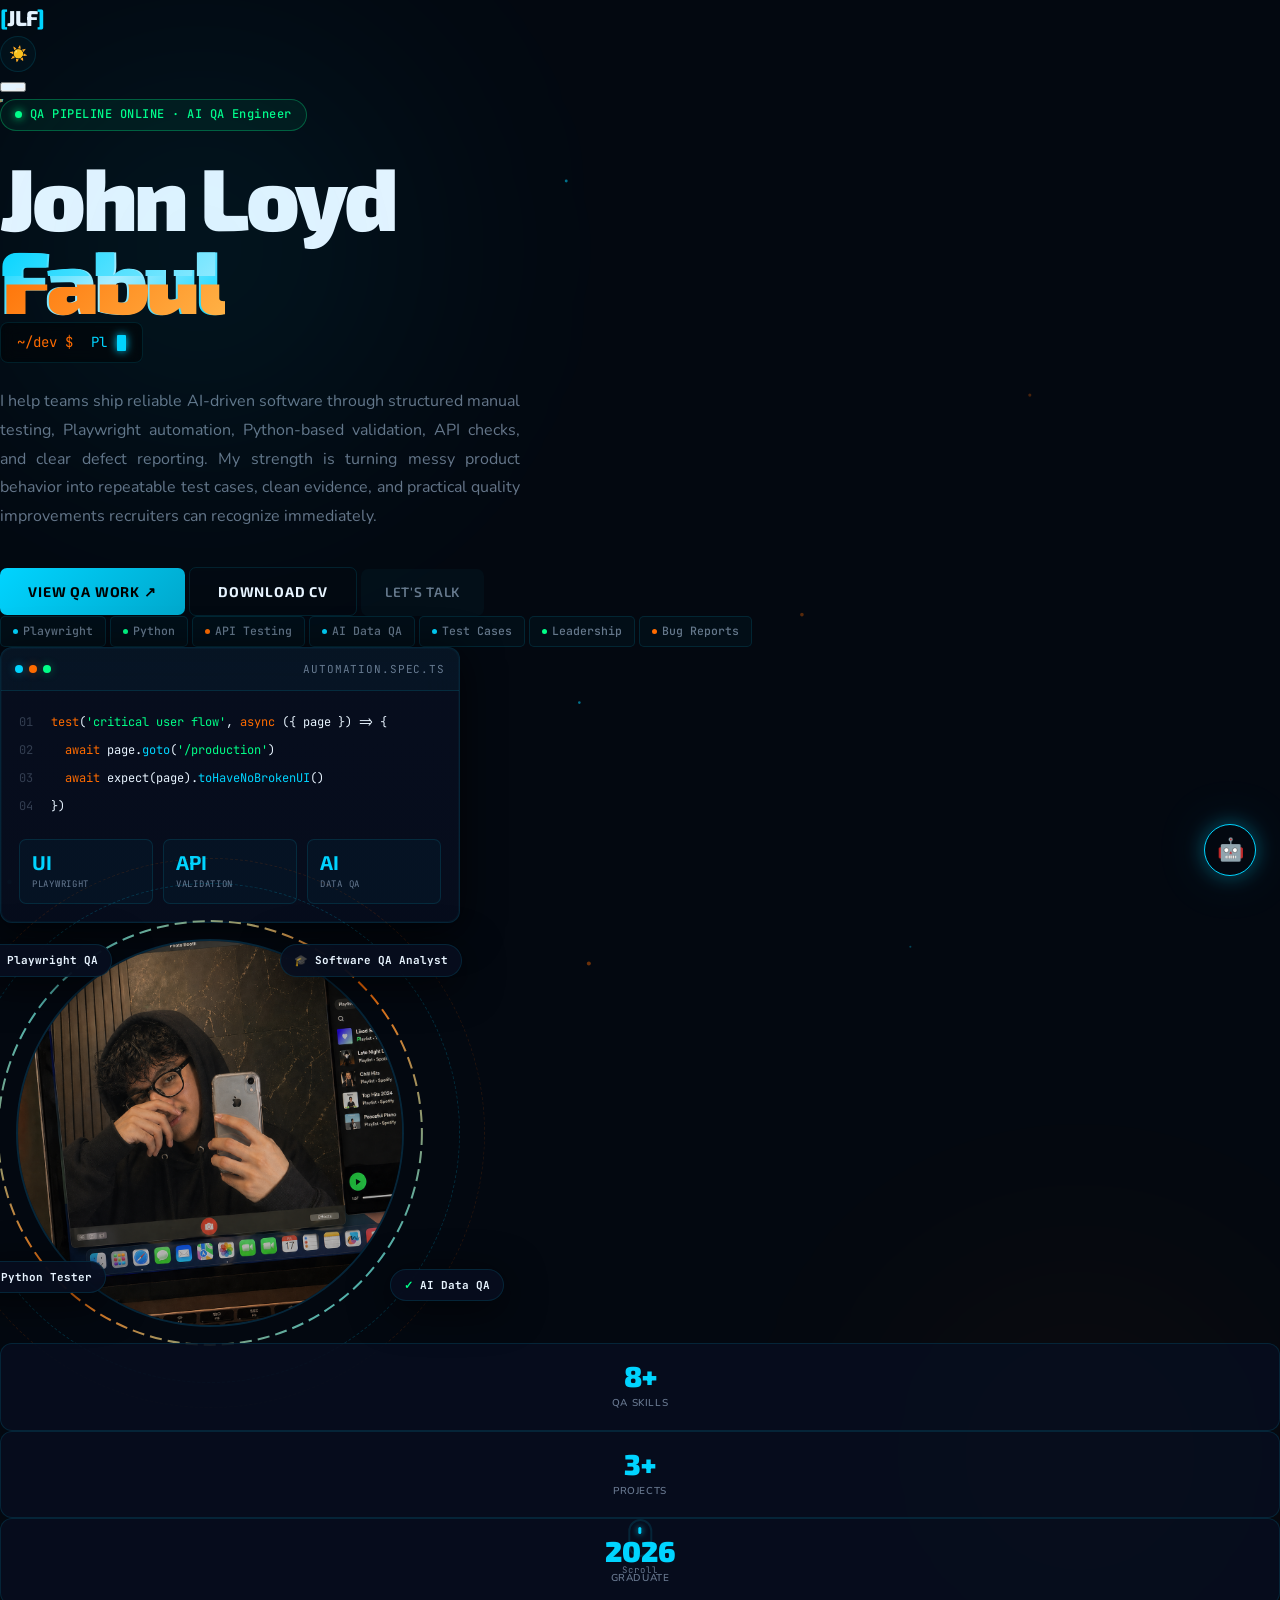
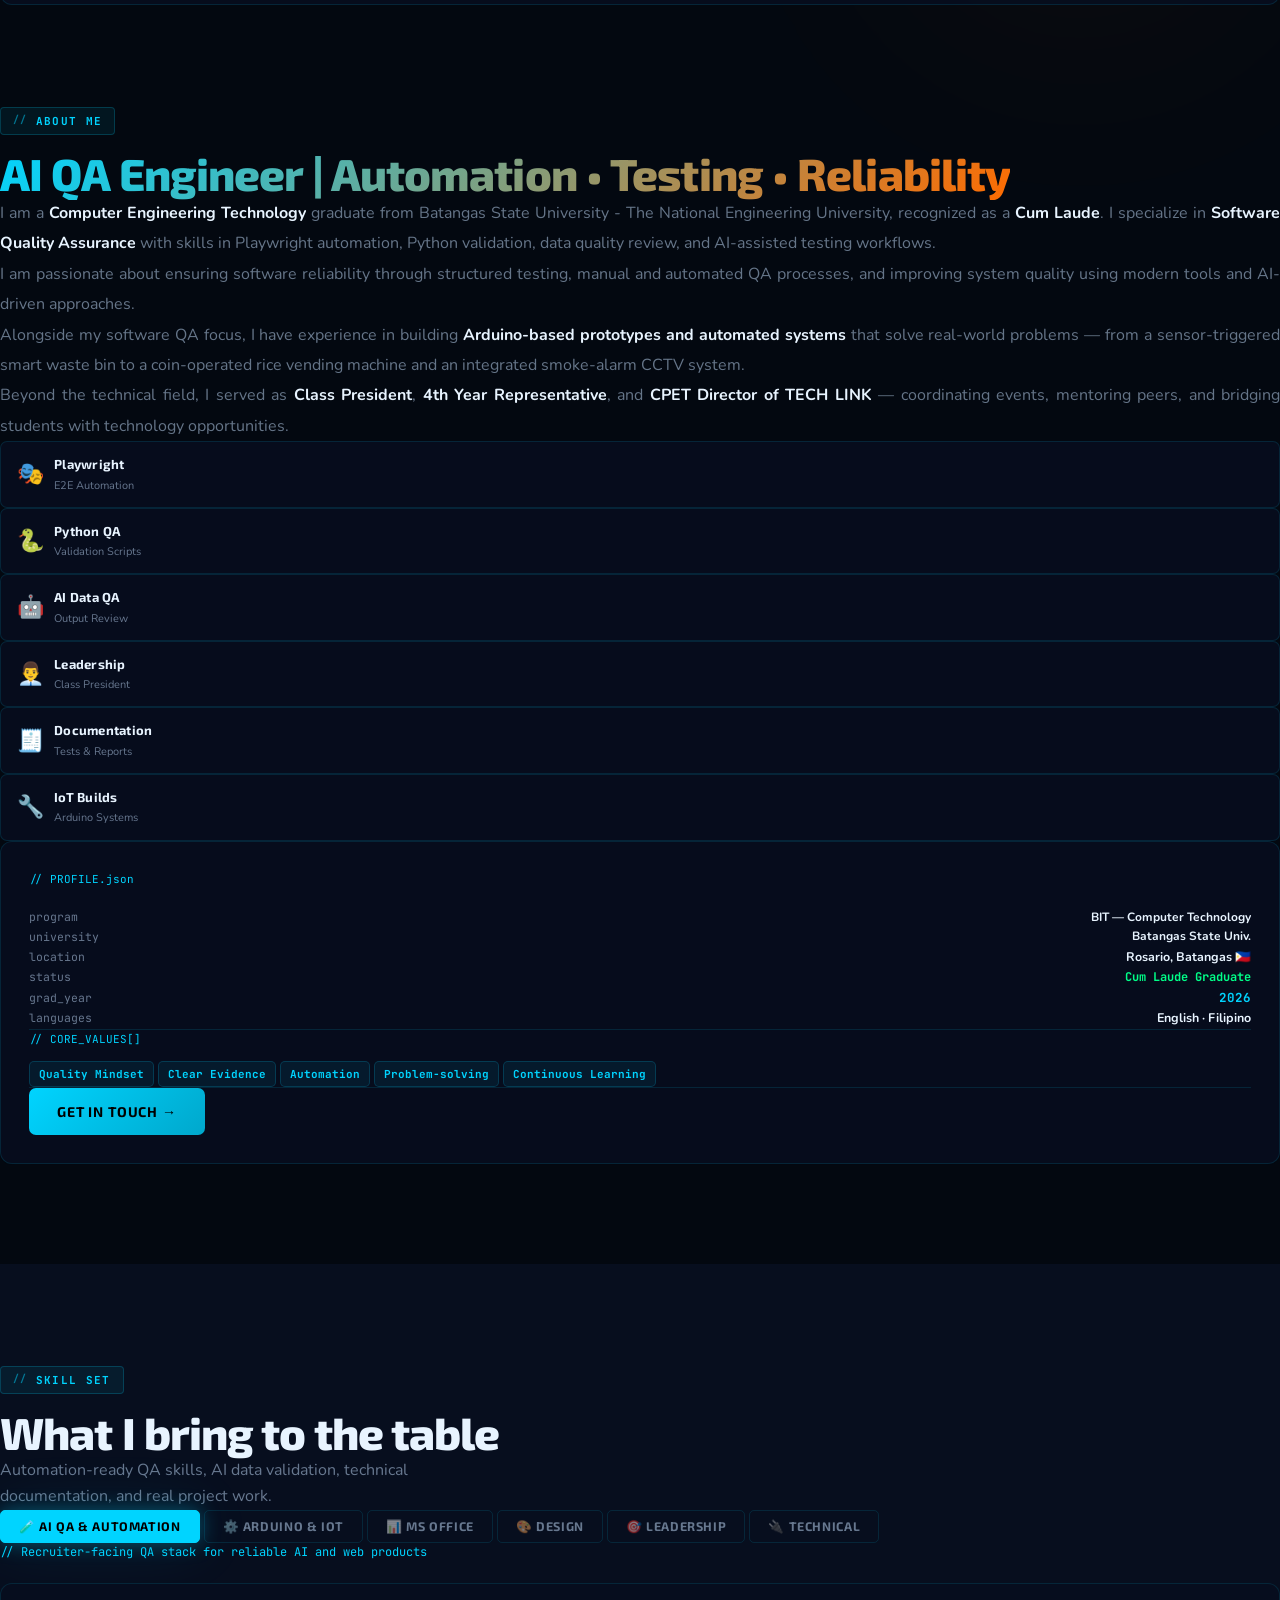
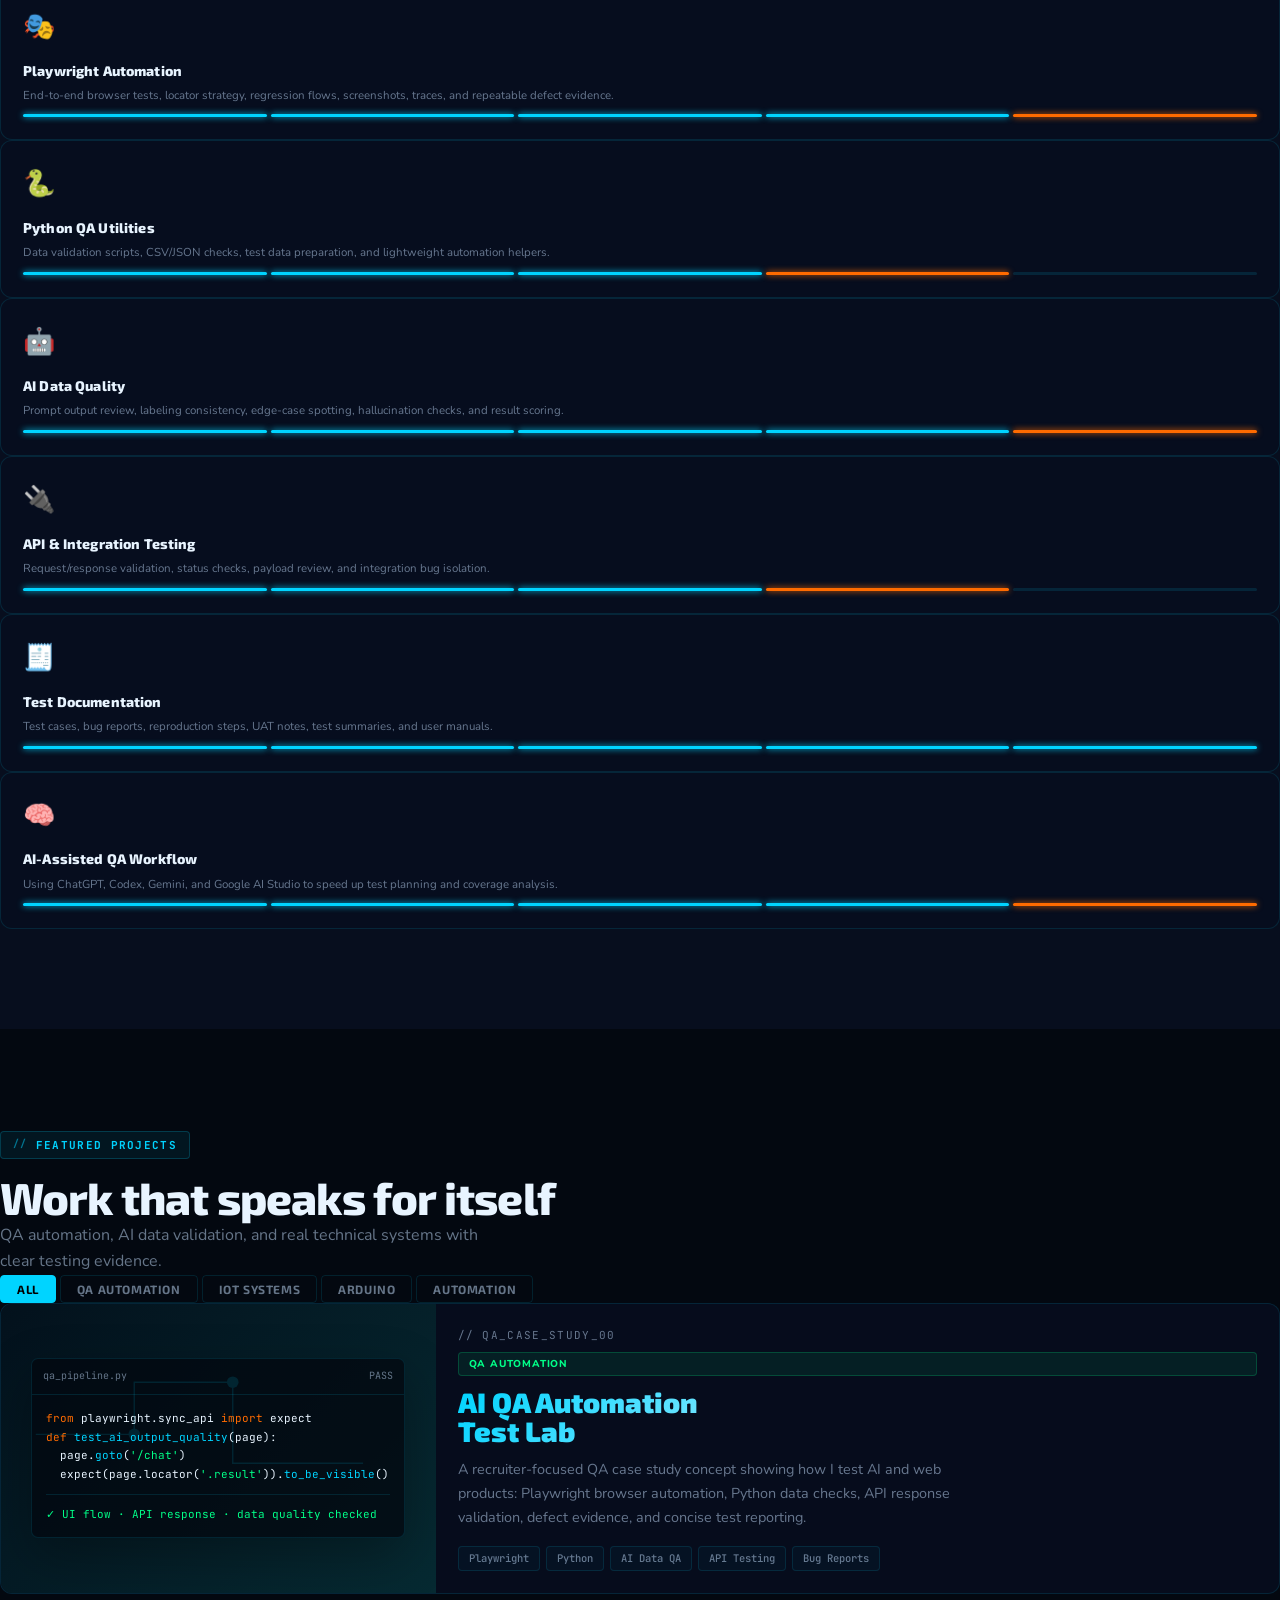
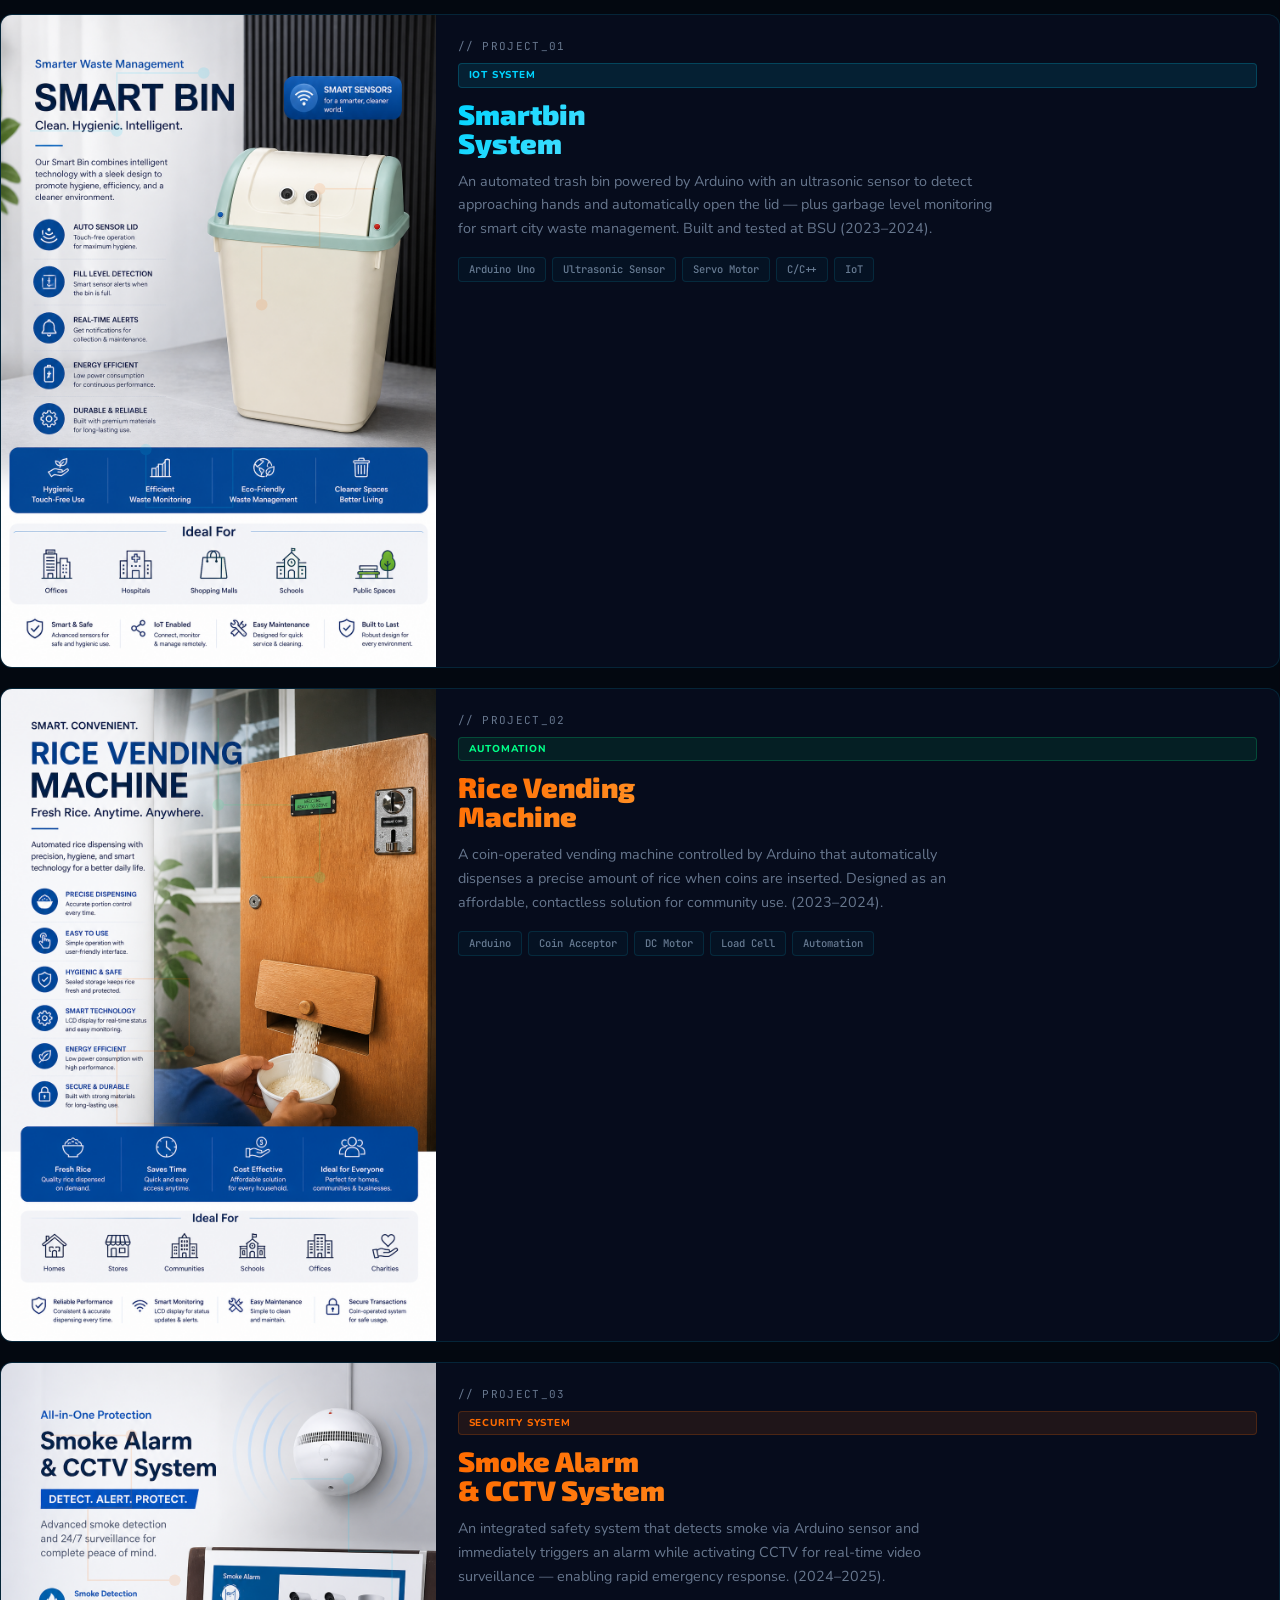
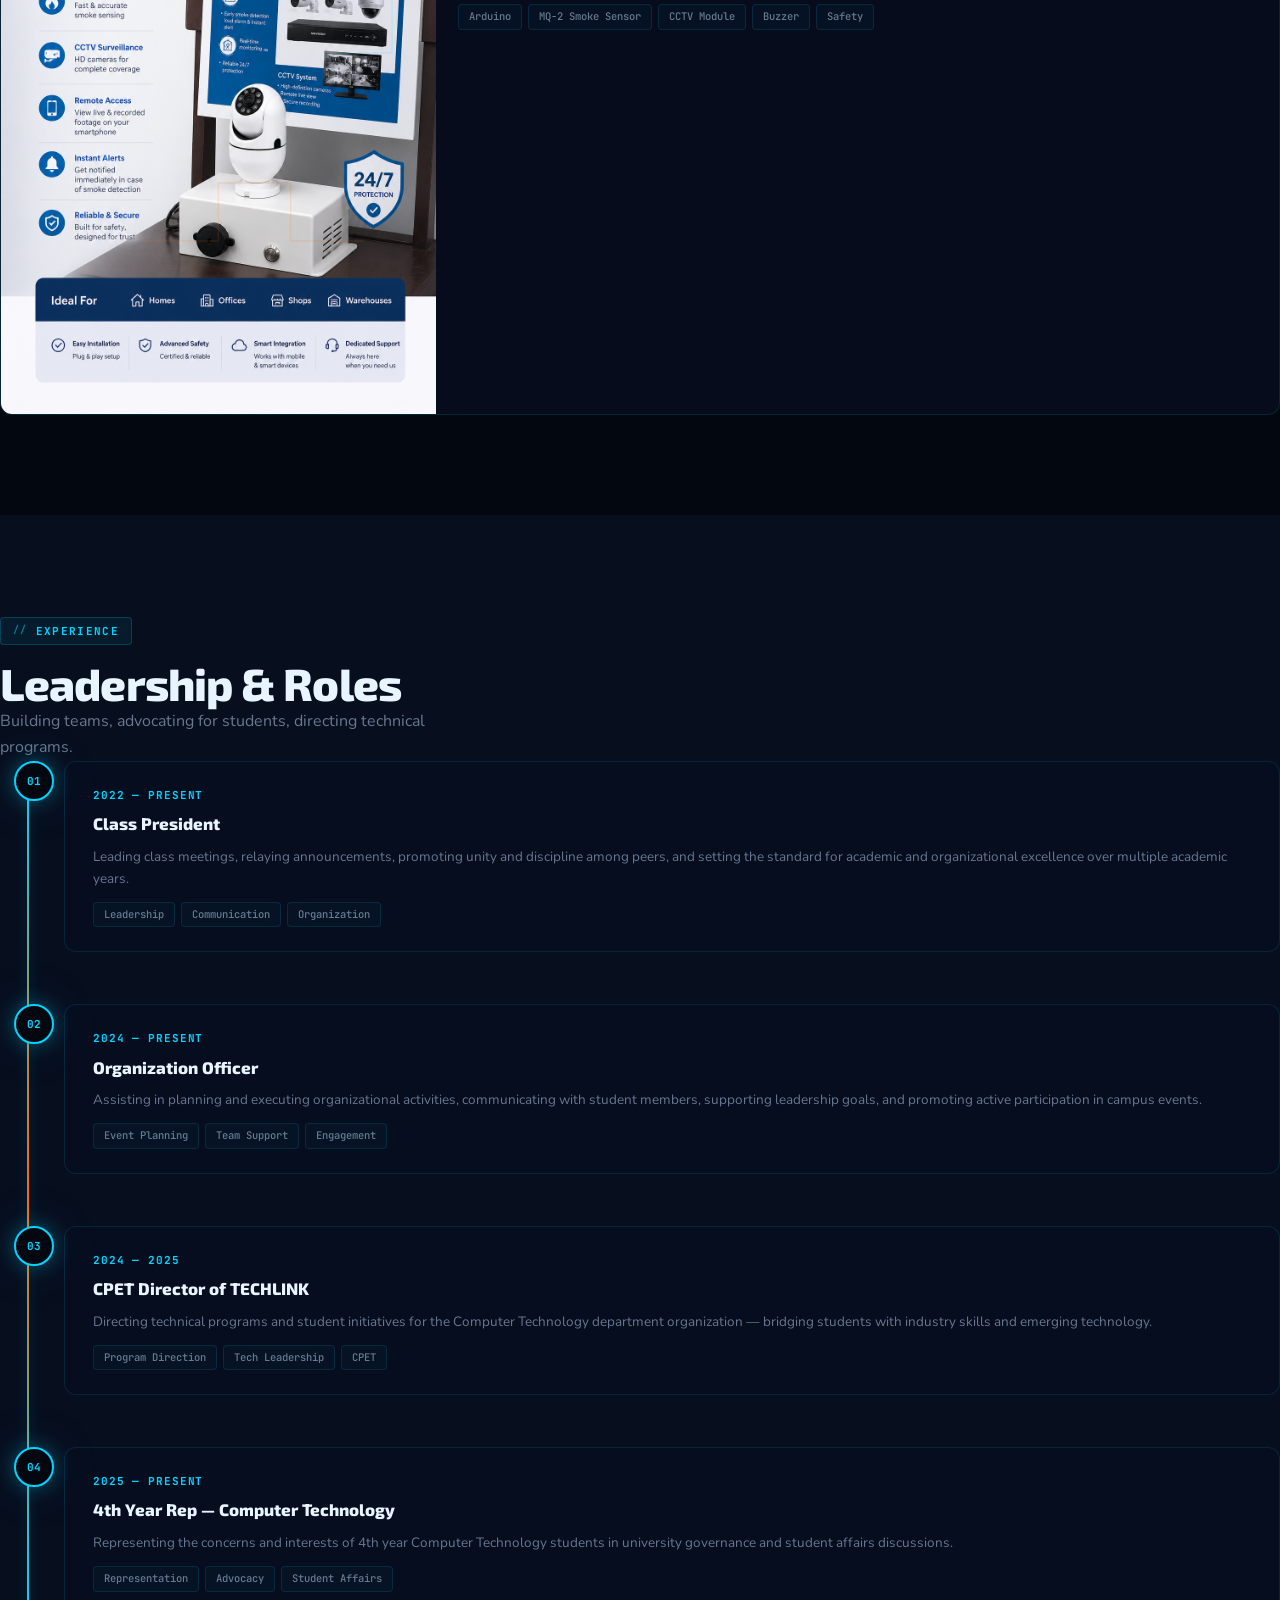
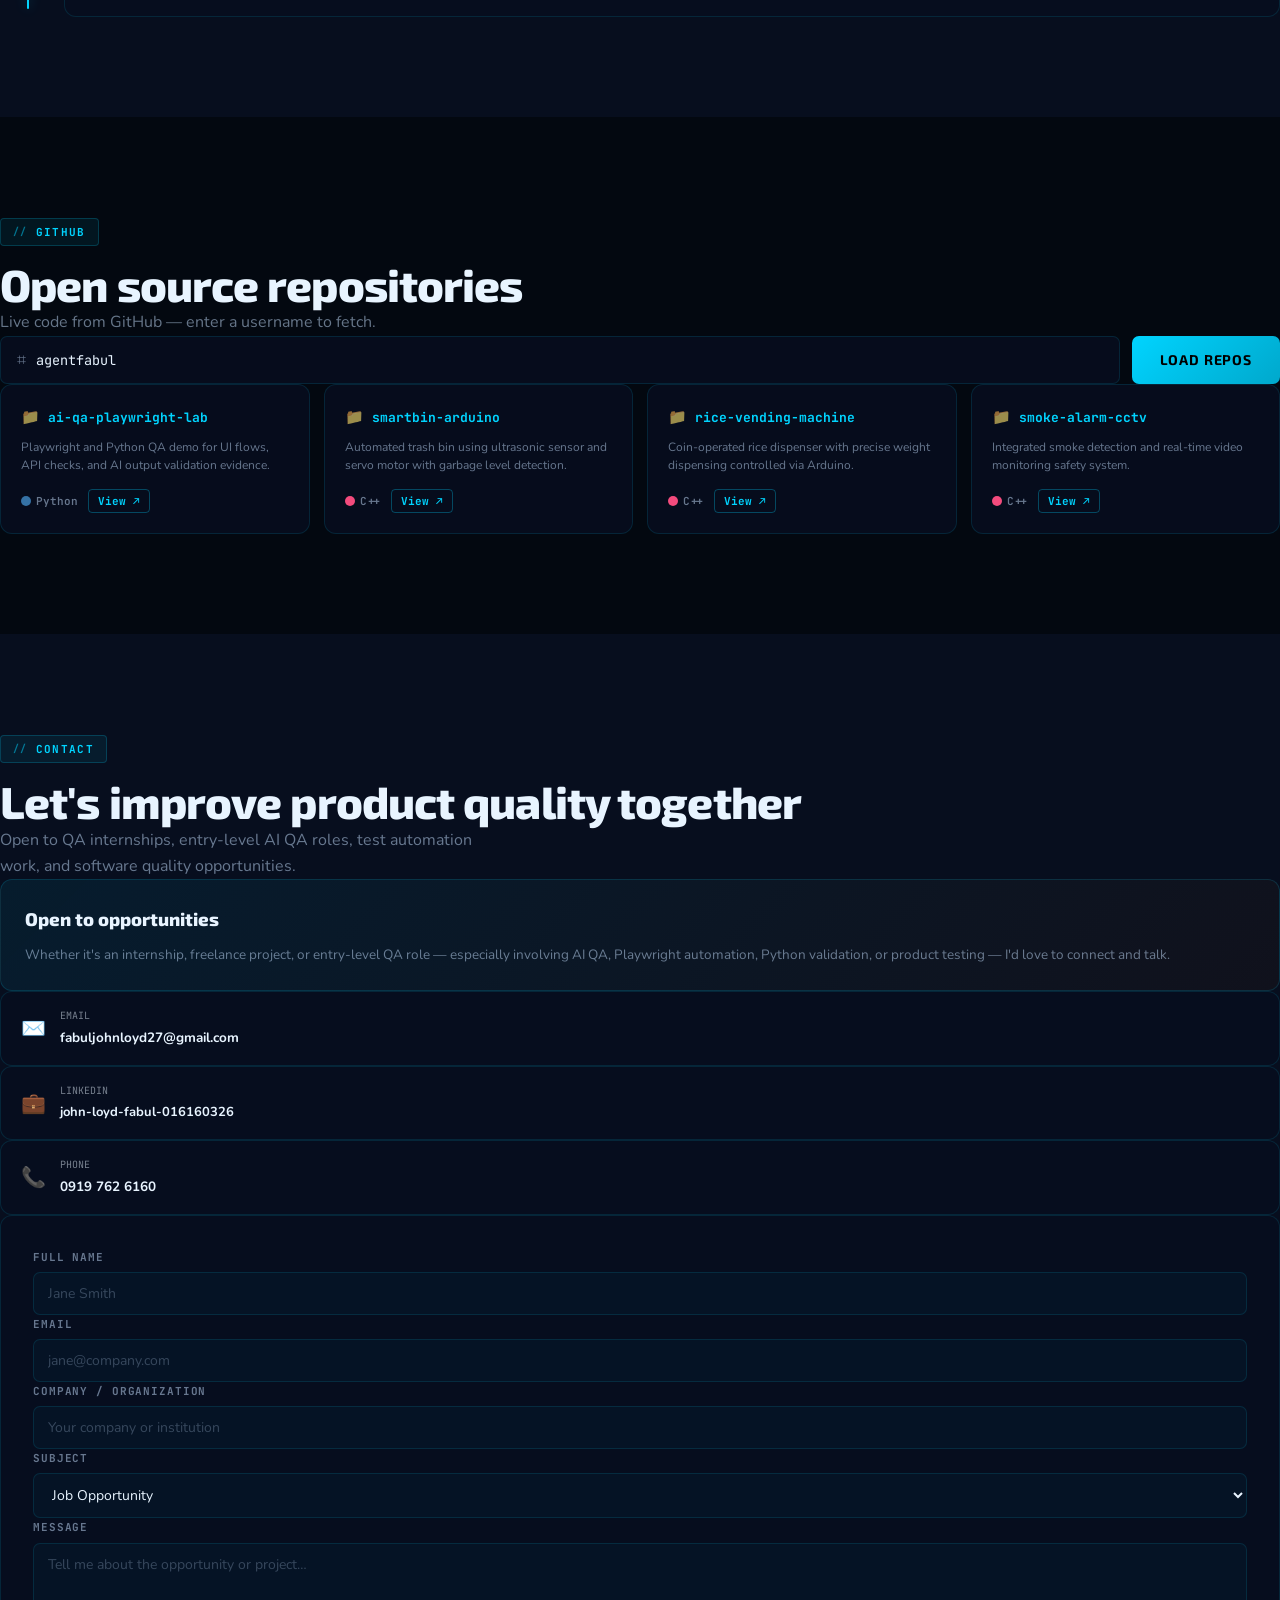
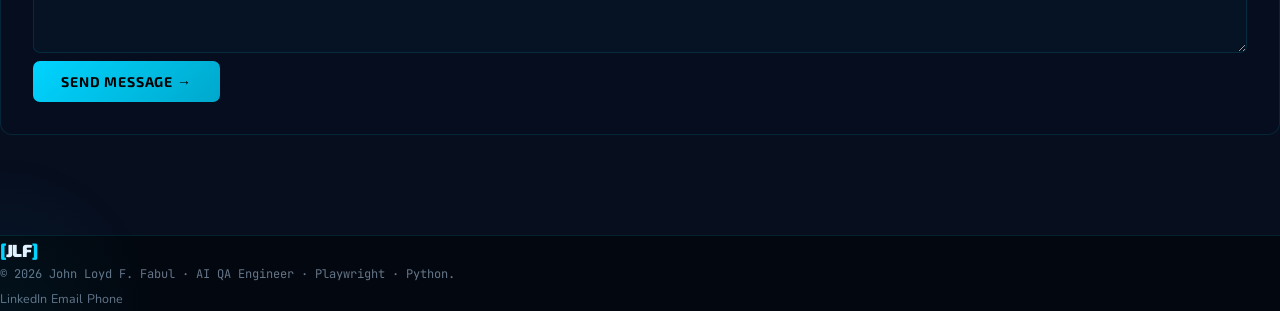
==== assets/html/index.html @ 22f84309 "Move portfolio entry and configure Vercel" ====
<!DOCTYPE html>
<html lang="en" data-theme="dark">
<head>
  <meta charset="UTF-8"/>
  <meta name="viewport" content="width=device-width, initial-scale=1.0"/>
  <title>John Loyd F. Fabul — AI QA Engineer · Playwright Automation · Python Testing</title>
  <link rel="preconnect" href="https://fonts.googleapis.com"/>
  <link rel="preconnect" href="https://fonts.gstatic.com" crossorigin/>
  <link href="https://fonts.googleapis.com/css2?family=Exo+2:ital,wght@0,300;0,400;0,600;0,700;0,800;0,900;1,300&family=Nunito:wght@300;400;500;600;700&family=JetBrains+Mono:wght@400;500;700&display=swap" rel="stylesheet"/>
  <script src="https://cdn.tailwindcss.com"></script>
  <link rel="stylesheet" href="../css/styles.css"/>
</head>
<body>

<!-- ═══════════════ NAVBAR ═══════════════ -->
<nav id="navbar" class="fixed top-0 left-0 right-0 z-50 transition-all duration-500">
  <div class="max-w-7xl mx-auto px-6 py-4 flex items-center justify-between">
    <a href="#" class="nav-logo">
      <span class="bracket">[</span>JLF<span class="bracket">]</span>
    </a>
    <ul class="hidden md:flex items-center gap-8">
      <li><a href="#about"    class="nav-link">About</a></li>
      <li><a href="#skills"   class="nav-link">Skills</a></li>
      <li><a href="#projects" class="nav-link">Projects</a></li>
      <li><a href="#workflow" class="nav-link">Experience</a></li>
      <li><a href="#github"   class="nav-link">GitHub</a></li>
      <li><a href="#contact"  class="nav-link">Contact</a></li>
    </ul>
    <div class="flex items-center gap-3">
      <button id="themeToggle" class="theme-btn" aria-label="Toggle theme">
        <span class="sun-icon">☀️</span>
        <span class="moon-icon">🌙</span>
      </button>
      <a href="#contact" class="btn-hire hidden md:inline-flex"><span>Hire Me</span></a>
      <button id="menuToggle" class="md:hidden flex flex-col gap-1.5 p-2" aria-label="Menu">
        <span class="menu-line"></span>
        <span class="menu-line"></span>
        <span class="menu-line short"></span>
      </button>
    </div>
  </div>
  <div id="mobileMenu" class="mobile-menu md:hidden hidden">
    <ul class="flex flex-col gap-4 px-6 py-6">
      <li><a href="#about"    class="nav-link mobile-nav-link text-base">About</a></li>
      <li><a href="#skills"   class="nav-link mobile-nav-link text-base">Skills</a></li>
      <li><a href="#projects" class="nav-link mobile-nav-link text-base">Projects</a></li>
      <li><a href="#workflow" class="nav-link mobile-nav-link text-base">Experience</a></li>
      <li><a href="#github"   class="nav-link mobile-nav-link text-base">GitHub</a></li>
      <li><a href="#contact"  class="nav-link mobile-nav-link text-base">Contact</a></li>
      <li><a href="#contact"  class="btn-primary text-sm px-4 py-2.5 justify-center">Hire Me</a></li>
    </ul>
  </div>
</nav>

<!-- ═══════════════ HERO ═══════════════ -->
<section id="hero" class="hero-section flex items-center relative overflow-hidden pt-20">
  <canvas id="particle-canvas"></canvas>
  <div class="hero-glow-blob blob-1"></div>
  <div class="hero-glow-blob blob-2"></div>
  <!-- Circuit grid overlay -->
  <div class="circuit-bg absolute inset-0 pointer-events-none" style="mask-image:radial-gradient(ellipse 80% 80% at 50% 50%, transparent 40%, black 100%);opacity:.35;"></div>

  <div class="max-w-7xl mx-auto px-6 py-20 w-full relative z-10">
    <div class="grid lg:grid-cols-2 gap-16 items-center">
      <!-- Left content -->
      <div>
        <div class="boot-badge">
          <span class="boot-dot"></span>
          <span>QA PIPELINE ONLINE · AI QA Engineer</span>
        </div>

        <h1 class="hero-name mb-2">
          John Loyd
        </h1>
        <h1 class="hero-name mb-6">
          <span class="glitch-text grad-cyan" data-text="Fabul">Fabul</span>
        </h1>

        <div class="terminal-wrapper mb-6">
          <span class="terminal-prompt">~/dev $&nbsp;</span>
          <span class="typing-text"></span>
          <span class="cursor"></span>
        </div>

        <p class="hero-desc" style="text-align: justify;">
  I help teams ship reliable AI-driven software through structured manual testing, Playwright automation, Python-based validation, API checks, and clear defect reporting. My strength is turning messy product behavior into repeatable test cases, clean evidence, and practical quality improvements recruiters can recognize immediately.
</p>

        <div class="flex flex-wrap gap-3 mb-10">
          <a href="#projects" class="btn-primary">View QA Work ↗</a>
          <a href="../resume.pdf" download class="btn-secondary">Download CV</a>
          <a href="#contact"  class="btn-ghost">Let's Talk</a>
        </div>

        <div class="tech-badges flex flex-wrap gap-2">
          <span class="tech-badge"><span class="dot"></span>Playwright</span>
          <span class="tech-badge"><span class="dot" style="background:var(--green)"></span>Python</span>
          <span class="tech-badge"><span class="dot" style="background:var(--orange)"></span>API Testing</span>
          <span class="tech-badge"><span class="dot"></span>AI Data QA</span>
          <span class="tech-badge"><span class="dot"></span>Test Cases</span>
          <span class="tech-badge"><span class="dot" style="background:var(--green)"></span>Leadership</span>
          <span class="tech-badge"><span class="dot" style="background:var(--orange)"></span>Bug Reports</span>
        </div>
      </div>

      <!-- Right: photo + stats -->
      <div class="flex flex-col items-center lg:items-start gap-8">
        <div class="qa-command-panel">
          <div class="qa-panel-bar">
            <div class="qa-window-dots"><span></span><span></span><span></span></div>
            <div class="qa-panel-title">automation.spec.ts</div>
          </div>
          <div class="qa-panel-body">
            <div class="qa-code-line"><span class="ln">01</span><span><span class="kw">test</span>(<span class="str">'critical user flow'</span>, <span class="kw">async</span> ({ page }) =&gt; {</span></div>
            <div class="qa-code-line"><span class="ln">02</span><span>&nbsp;&nbsp;<span class="kw">await</span> page.<span class="fn">goto</span>(<span class="str">'/production'</span>)</span></div>
            <div class="qa-code-line"><span class="ln">03</span><span>&nbsp;&nbsp;<span class="kw">await</span> expect(page).<span class="fn">toHaveNoBrokenUI</span>()</span></div>
            <div class="qa-code-line"><span class="ln">04</span><span>})</span></div>
            <div class="qa-status-grid">
              <div class="qa-status"><strong>UI</strong><span>Playwright</span></div>
              <div class="qa-status"><strong>API</strong><span>Validation</span></div>
              <div class="qa-status"><strong>AI</strong><span>Data QA</span></div>
            </div>
          </div>
        </div>
        <div class="photo-outer mx-auto lg:mx-0">
          <!-- Animated ring SVG -->
          <svg class="photo-ring-svg" viewBox="0 0 440 440" fill="none" xmlns="http://www.w3.org/2000/svg" style="position:absolute;inset:-12px;width:calc(100% + 24px);height:calc(100% + 24px);">
            <circle cx="220" cy="220" r="210" stroke="url(#ringGrad)" stroke-width="2" stroke-dasharray="12 6"/>
            <defs>
              <linearGradient id="ringGrad" x1="0" y1="0" x2="440" y2="440" gradientUnits="userSpaceOnUse">
                <stop offset="0%" stop-color="#00D4FF"/>
                <stop offset="50%" stop-color="#FF6B00"/>
                <stop offset="100%" stop-color="#00D4FF"/>
              </linearGradient>
            </defs>
          </svg>
          <!-- Inner orbit rings -->
          <div class="orbit-ring"></div>
          <div class="orbit-ring orbit-ring-2"></div>

          <div class="photo-inner">
            <img src="../../src/profile/my_profile.png" alt="John Loyd F. Fabul"
                 onerror="this.parentElement.innerHTML='<div style=\'display:flex;flex-direction:column;align-items:center;justify-content:center;height:100%;color:var(--text-muted);gap:8px\'><span style=\'font-size:64px\'>👨‍💻</span><span style=\'font-family:var(--font-mono);font-size:12px;opacity:.5\'>JLF</span></div>'"/>
          </div>

          <!-- Floating orbit badges -->
          <div class="orbit-badge tl">
            <span class="text-cyan">⚡</span> Playwright QA
          </div>
          <div class="orbit-badge tr">
            <span style="color:var(--green)">🎓</span> Software QA Analyst
          </div>
          <div class="orbit-badge bl">
            <span class="text-orange">📡</span> Python Tester
          </div>
          <div class="orbit-badge br">
            <span style="color:var(--green)">✓</span> AI Data QA
          </div>
        </div>

        <!-- Stats -->
        <div class="stats-row grid grid-cols-3 gap-3 w-full max-w-xs">
          <div class="stat-card">
            <div class="stat-num font-display">8+</div>
            <div class="stat-label">QA Skills</div>
          </div>
          <div class="stat-card">
            <div class="stat-num font-display">3+</div>
            <div class="stat-label">Projects</div>
          </div>
          <div class="stat-card">
            <div class="stat-num font-display">2026</div>
            <div class="stat-label">Graduate</div>
          </div>
        </div>
      </div>
    </div>
  </div>

  <!-- Scroll indicator -->
  <div class="scroll-indicator">
    <div class="scroll-mouse">
      <div class="scroll-dot-m"></div>
    </div>
    <span class="scroll-label">Scroll</span>
  </div>
</section>

<!-- ═══════════════ ABOUT ═══════════════ -->
<section id="about" class="section-pad reveal-section">
  <div class="max-w-7xl mx-auto px-6">
    <div class="section-tag">About Me</div>
    <div class="grid lg:grid-cols-5 gap-14 items-start">
      <div class="lg:col-span-3">
        <h2 class="section-heading mb-6">
  <span class="grad-mix">AI QA Engineer | Automation • Testing • Reliability</span>
</h2>
        <div class="about-text space-y-5" style="text-align: justify;">
          <p>I am a <strong>Computer Engineering Technology</strong> graduate from Batangas State University - The National Engineering University, recognized as a <strong>Cum Laude</strong>. I specialize in <strong>Software Quality Assurance</strong> with skills in Playwright automation, Python validation, data quality review, and AI-assisted testing workflows.</p>

          <p>I am passionate about ensuring software reliability through structured testing, manual and automated QA processes, and improving system quality using modern tools and AI-driven approaches.</p>

          <p>Alongside my software QA focus, I have experience in building <strong>Arduino-based prototypes and automated systems</strong> that solve real-world problems — from a sensor-triggered smart waste bin to a coin-operated rice vending machine and an integrated smoke-alarm CCTV system.</p>

          <p>Beyond the technical field, I served as <strong>Class President</strong>, <strong>4th Year Representative</strong>, and <strong>CPET Director of TECH LINK </strong> — coordinating events, mentoring peers, and bridging students with technology opportunities.</p> 
          </div>
        <div class="grid grid-cols-2 sm:grid-cols-3 gap-3 mt-8">
          <div class="highlight-chip">
            <div class="chip-icon">🎭</div>
            <div><div class="chip-label">Playwright</div><div class="chip-sub">E2E Automation</div></div>
          </div>
          <div class="highlight-chip">
            <div class="chip-icon">🐍</div>
            <div><div class="chip-label">Python QA</div><div class="chip-sub">Validation Scripts</div></div>
          </div>
          <div class="highlight-chip">
            <div class="chip-icon">🤖</div>
            <div><div class="chip-label">AI Data QA</div><div class="chip-sub">Output Review</div></div>
          </div>
          <div class="highlight-chip">
            <div class="chip-icon">👨‍💼</div>
            <div><div class="chip-label">Leadership</div><div class="chip-sub">Class President</div></div>
          </div>
          <div class="highlight-chip">
            <div class="chip-icon">🧾</div>
            <div><div class="chip-label">Documentation</div><div class="chip-sub">Tests &amp; Reports</div></div>
          </div>
          <div class="highlight-chip">
            <div class="chip-icon">🔧</div>
            <div><div class="chip-label">IoT Builds</div><div class="chip-sub">Arduino Systems</div></div>
          </div>
        </div>
      </div>

      <div class="lg:col-span-2">
        <div class="about-card">
          <div style="display:flex;align-items:center;gap:8px;margin-bottom:20px;">
            <span style="font-family:var(--font-mono);font-size:11px;color:var(--cyan);">// PROFILE.json</span>
          </div>
          <ul class="space-y-4">
            <li class="info-row"><span class="info-label">program</span><span class="info-value" style="font-size:12px;">BIT — Computer Technology</span></li>
            <li class="info-row"><span class="info-label">university</span><span class="info-value" style="font-size:12px;">Batangas State Univ.</span></li>
            <li class="info-row"><span class="info-label">location</span><span class="info-value">Rosario, Batangas 🇵🇭</span></li>
            <li class="info-row"><span class="info-label">status</span><span class="info-value" style="color:var(--green);font-family:var(--font-mono);font-size:12px;">Cum Laude Graduate</span></li>
            <li class="info-row"><span class="info-label">grad_year</span><span class="info-value" style="color:var(--cyan);font-family:var(--font-mono);">2026</span></li>
            <li class="info-row"><span class="info-label">languages</span><span class="info-value">English · Filipino</span></li>
          </ul>
          <div class="divider my-5"></div>
          <p style="font-family:var(--font-mono);font-size:11px;color:var(--cyan);margin-bottom:12px;">// CORE_VALUES[]</p>
          <div class="flex flex-wrap gap-2">
            <span class="value-tag">Quality Mindset</span>
            <span class="value-tag">Clear Evidence</span>
            <span class="value-tag">Automation</span>
            <span class="value-tag">Problem-solving</span>
            <span class="value-tag">Continuous Learning</span>
          </div>
          <div class="divider my-5"></div>
          <a href="mailto:fabuljohnloyd27@gmail.com" class="btn-primary w-full justify-center py-3">
            Get In Touch →
          </a>
        </div>
      </div>
    </div>
  </div>
</section>

<!-- ═══════════════ SKILLS ═══════════════ -->
<section id="skills" class="section-pad section-alt reveal-section">
  <div class="max-w-7xl mx-auto px-6">
    <div class="section-tag">Skill Set</div>
    <h2 class="section-heading mb-2">What I bring to the table</h2>
    <p class="section-sub mb-10">Automation-ready QA skills, AI data validation, technical documentation, and real project work.</p>

    <div class="flex flex-wrap gap-2 mb-8">
      <button class="skill-tab active" data-tab="qa">🧪 AI QA &amp; Automation</button>
      <button class="skill-tab" data-tab="arduino">⚙️ Arduino &amp; IoT</button>
      <button class="skill-tab" data-tab="office">📊 MS Office</button>
      <button class="skill-tab" data-tab="design">🎨 Design</button>
      <button class="skill-tab" data-tab="leadership">🎯 Leadership</button>
      <button class="skill-tab" data-tab="technical">🔌 Technical</button>
    </div>

    <!-- AI QA & Automation -->
    <div class="skill-panel active" data-panel="qa">
      <p style="font-family:var(--font-mono);font-size:12px;color:var(--cyan);margin-bottom:20px;">// Recruiter-facing QA stack for reliable AI and web products</p>
      <div class="grid grid-cols-1 sm:grid-cols-2 lg:grid-cols-3 gap-4">
        <div class="skill-card">
          <div class="skill-icon">🎭</div>
          <div class="skill-name">Playwright Automation</div>
          <div class="skill-desc">End-to-end browser tests, locator strategy, regression flows, screenshots, traces, and repeatable defect evidence.</div>
          <div class="skill-level"><div class="skill-pip active"></div><div class="skill-pip active"></div><div class="skill-pip active"></div><div class="skill-pip active"></div><div class="skill-pip semi"></div></div>
        </div>
        <div class="skill-card">
          <div class="skill-icon">🐍</div>
          <div class="skill-name">Python QA Utilities</div>
          <div class="skill-desc">Data validation scripts, CSV/JSON checks, test data preparation, and lightweight automation helpers.</div>
          <div class="skill-level"><div class="skill-pip active"></div><div class="skill-pip active"></div><div class="skill-pip active"></div><div class="skill-pip semi"></div><div class="skill-pip"></div></div>
        </div>
        <div class="skill-card">
          <div class="skill-icon">🤖</div>
          <div class="skill-name">AI Data Quality</div>
          <div class="skill-desc">Prompt output review, labeling consistency, edge-case spotting, hallucination checks, and result scoring.</div>
          <div class="skill-level"><div class="skill-pip active"></div><div class="skill-pip active"></div><div class="skill-pip active"></div><div class="skill-pip active"></div><div class="skill-pip semi"></div></div>
        </div>
        <div class="skill-card">
          <div class="skill-icon">🔌</div>
          <div class="skill-name">API &amp; Integration Testing</div>
          <div class="skill-desc">Request/response validation, status checks, payload review, and integration bug isolation.</div>
          <div class="skill-level"><div class="skill-pip active"></div><div class="skill-pip active"></div><div class="skill-pip active"></div><div class="skill-pip semi"></div><div class="skill-pip"></div></div>
        </div>
        <div class="skill-card">
          <div class="skill-icon">🧾</div>
          <div class="skill-name">Test Documentation</div>
          <div class="skill-desc">Test cases, bug reports, reproduction steps, UAT notes, test summaries, and user manuals.</div>
          <div class="skill-level"><div class="skill-pip active"></div><div class="skill-pip active"></div><div class="skill-pip active"></div><div class="skill-pip active"></div><div class="skill-pip active"></div></div>
        </div>
        <div class="skill-card">
          <div class="skill-icon">🧠</div>
          <div class="skill-name">AI-Assisted QA Workflow</div>
          <div class="skill-desc">Using ChatGPT, Codex, Gemini, and Google AI Studio to speed up test planning and coverage analysis.</div>
          <div class="skill-level"><div class="skill-pip active"></div><div class="skill-pip active"></div><div class="skill-pip active"></div><div class="skill-pip active"></div><div class="skill-pip semi"></div></div>
        </div>
      </div>
    </div>

    <!-- Arduino & IoT -->
    <div class="skill-panel" data-panel="arduino">
      <p style="font-family:var(--font-mono);font-size:12px;color:var(--cyan);margin-bottom:20px;">// Embedded systems and connected devices</p>
      <div class="grid grid-cols-1 sm:grid-cols-2 lg:grid-cols-3 gap-4">
        <div class="skill-card">
          <div class="skill-icon">🔧</div>
          <div class="skill-name">Arduino Programming</div>
          <div class="skill-desc">C/C++ for microcontroller logic, timing, and I/O control.</div>
          <div class="skill-level">
            <div class="skill-pip active"></div><div class="skill-pip active"></div>
            <div class="skill-pip active"></div><div class="skill-pip active"></div><div class="skill-pip semi"></div>
          </div>
        </div>
        <div class="skill-card">
          <div class="skill-icon">📡</div>
          <div class="skill-name">Sensor Integration</div>
          <div class="skill-desc">Ultrasonic, smoke, motion, coin — data capture from hardware.</div>
          <div class="skill-level">
            <div class="skill-pip active"></div><div class="skill-pip active"></div>
            <div class="skill-pip active"></div><div class="skill-pip active"></div><div class="skill-pip active"></div>
          </div>
        </div>
        <div class="skill-card">
          <div class="skill-icon">🤖</div>
          <div class="skill-name">Automated Systems</div>
          <div class="skill-desc">Smart bins, vending machines, alarm triggers — real prototypes.</div>
          <div class="skill-level">
            <div class="skill-pip active"></div><div class="skill-pip active"></div>
            <div class="skill-pip active"></div><div class="skill-pip active"></div><div class="skill-pip"></div>
          </div>
        </div>
        <div class="skill-card">
          <div class="skill-icon">📹</div>
          <div class="skill-name">CCTV Integration</div>
          <div class="skill-desc">Video surveillance setup and real-time monitoring systems.</div>
          <div class="skill-level">
            <div class="skill-pip active"></div><div class="skill-pip active"></div>
            <div class="skill-pip active"></div><div class="skill-pip semi"></div><div class="skill-pip"></div>
          </div>
        </div>
        <div class="skill-card">
          <div class="skill-icon">⚡</div>
          <div class="skill-name">Circuit Design</div>
          <div class="skill-desc">Schematic reading, breadboard prototyping, soldering.</div>
          <div class="skill-level">
            <div class="skill-pip active"></div><div class="skill-pip active"></div>
            <div class="skill-pip active"></div><div class="skill-pip active"></div><div class="skill-pip semi"></div>
          </div>
        </div>
        <div class="skill-card">
          <div class="skill-icon">🔌</div>
          <div class="skill-name">IoT Systems</div>
          <div class="skill-desc">Connected device architecture and embedded communication.</div>
          <div class="skill-level">
            <div class="skill-pip active"></div><div class="skill-pip active"></div>
            <div class="skill-pip active"></div><div class="skill-pip semi"></div><div class="skill-pip"></div>
          </div>
        </div>
      </div>
    </div>

    <!-- MS Office -->
    <div class="skill-panel" data-panel="office">
      <p style="font-family:var(--font-mono);font-size:12px;color:var(--cyan);margin-bottom:20px;">// Professional documentation and reporting</p>
      <div class="grid grid-cols-1 sm:grid-cols-2 lg:grid-cols-3 gap-4">
        <div class="skill-card">
          <div class="skill-icon">📝</div><div class="skill-name">MS Word</div>
          <div class="skill-desc">Document creation, formatting, technical reports.</div>
          <div class="skill-level"><div class="skill-pip active"></div><div class="skill-pip active"></div><div class="skill-pip active"></div><div class="skill-pip active"></div><div class="skill-pip active"></div></div>
        </div>
        <div class="skill-card">
          <div class="skill-icon">📊</div><div class="skill-name">MS Excel</div>
          <div class="skill-desc">Data organization, formulas, basic data analysis.</div>
          <div class="skill-level"><div class="skill-pip active"></div><div class="skill-pip active"></div><div class="skill-pip active"></div><div class="skill-pip active"></div><div class="skill-pip semi"></div></div>
        </div>
        <div class="skill-card">
          <div class="skill-icon">📽️</div><div class="skill-name">MS PowerPoint</div>
          <div class="skill-desc">Professional slide decks, visual storytelling.</div>
          <div class="skill-level"><div class="skill-pip active"></div><div class="skill-pip active"></div><div class="skill-pip active"></div><div class="skill-pip active"></div><div class="skill-pip active"></div></div>
        </div>
      </div>
    </div>

    <!-- Design -->
    <div class="skill-panel" data-panel="design">
      <p style="font-family:var(--font-mono);font-size:12px;color:var(--cyan);margin-bottom:20px;">// Visual design and content creation</p>
      <div class="grid grid-cols-1 sm:grid-cols-2 lg:grid-cols-3 gap-4">
        <div class="skill-card">
          <div class="skill-icon">🎨</div><div class="skill-name">Canva</div>
          <div class="skill-desc">Posters, flyers, org materials, social media content.</div>
          <div class="skill-level"><div class="skill-pip active"></div><div class="skill-pip active"></div><div class="skill-pip active"></div><div class="skill-pip active"></div><div class="skill-pip active"></div></div>
        </div>
        <div class="skill-card">
          <div class="skill-icon">✂️</div><div class="skill-name">Photo Editing</div>
          <div class="skill-desc">Image enhancement and creative manipulation.</div>
          <div class="skill-level"><div class="skill-pip active"></div><div class="skill-pip active"></div><div class="skill-pip active"></div><div class="skill-pip semi"></div><div class="skill-pip"></div></div>
        </div>
        <div class="skill-card">
          <div class="skill-icon">📐</div><div class="skill-name">Layout Design</div>
          <div class="skill-desc">Print and digital layouts for events and reports.</div>
          <div class="skill-level"><div class="skill-pip active"></div><div class="skill-pip active"></div><div class="skill-pip active"></div><div class="skill-pip active"></div><div class="skill-pip semi"></div></div>
        </div>
      </div>
    </div>

    <!-- Leadership -->
    <div class="skill-panel" data-panel="leadership">
      <p style="font-family:var(--font-mono);font-size:12px;color:var(--cyan);margin-bottom:20px;">// Proven organizational and people skills</p>
      <div class="grid grid-cols-1 sm:grid-cols-2 lg:grid-cols-3 gap-4">
        <div class="skill-card">
          <div class="skill-icon">👨‍🏫</div><div class="skill-name">Class Leadership</div>
          <div class="skill-desc">Class President since 2022 — representing 40+ students.</div>
          <div class="skill-level"><div class="skill-pip active"></div><div class="skill-pip active"></div><div class="skill-pip active"></div><div class="skill-pip active"></div><div class="skill-pip active"></div></div>
        </div>
        <div class="skill-card">
          <div class="skill-icon">🎯</div><div class="skill-name">Event Management</div>
          <div class="skill-desc">Planning and executing campus events and activities.</div>
          <div class="skill-level"><div class="skill-pip active"></div><div class="skill-pip active"></div><div class="skill-pip active"></div><div class="skill-pip active"></div><div class="skill-pip semi"></div></div>
        </div>
        <div class="skill-card">
          <div class="skill-icon">💬</div><div class="skill-name">Communication</div>
          <div class="skill-desc">Clear verbal and written communication in English and Filipino.</div>
          <div class="skill-level"><div class="skill-pip active"></div><div class="skill-pip active"></div><div class="skill-pip active"></div><div class="skill-pip active"></div><div class="skill-pip active"></div></div>
        </div>
        <div class="skill-card">
          <div class="skill-icon">🤝</div><div class="skill-name">Collaboration</div>
          <div class="skill-desc">Cross-functional teamwork and group project leadership.</div>
          <div class="skill-level"><div class="skill-pip active"></div><div class="skill-pip active"></div><div class="skill-pip active"></div><div class="skill-pip active"></div><div class="skill-pip active"></div></div>
        </div>
        <div class="skill-card">
          <div class="skill-icon">📢</div><div class="skill-name">Public Speaking</div>
          <div class="skill-desc">Announcements, presentations, and academic forums.</div>
          <div class="skill-level"><div class="skill-pip active"></div><div class="skill-pip active"></div><div class="skill-pip active"></div><div class="skill-pip active"></div><div class="skill-pip semi"></div></div>
        </div>
      </div>
    </div>

    <!-- Technical -->
    <div class="skill-panel" data-panel="technical">
      <p style="font-family:var(--font-mono);font-size:12px;color:var(--cyan);margin-bottom:20px;">// Hands-on technical and systems knowledge</p>
      <div class="grid grid-cols-1 sm:grid-cols-2 lg:grid-cols-3 gap-4">
        <div class="skill-card">
          <div class="skill-icon">💻</div><div class="skill-name">Computer Literacy</div>
          <div class="skill-desc">Hardware operations, OS, troubleshooting basics.</div>
          <div class="skill-level"><div class="skill-pip active"></div><div class="skill-pip active"></div><div class="skill-pip active"></div><div class="skill-pip active"></div><div class="skill-pip active"></div></div>
        </div>
        <div class="skill-card">
          <div class="skill-icon">⚡</div><div class="skill-name">Electrical Installation</div>
          <div class="skill-desc">TVL background in electrical systems and wiring.</div>
          <div class="skill-level"><div class="skill-pip active"></div><div class="skill-pip active"></div><div class="skill-pip active"></div><div class="skill-pip active"></div><div class="skill-pip semi"></div></div>
        </div>
        <div class="skill-card">
          <div class="skill-icon">🛠️</div><div class="skill-name">Prototyping</div>
          <div class="skill-desc">From concept to working physical model, hands-on build.</div>
          <div class="skill-level"><div class="skill-pip active"></div><div class="skill-pip active"></div><div class="skill-pip active"></div><div class="skill-pip active"></div><div class="skill-pip active"></div></div>
        </div>
        <div class="skill-card">
          <div class="skill-icon">🔧</div><div class="skill-name">System Maintenance</div>
          <div class="skill-desc">Hardware diagnostics and component-level troubleshooting.</div>
          <div class="skill-level"><div class="skill-pip active"></div><div class="skill-pip active"></div><div class="skill-pip active"></div><div class="skill-pip semi"></div><div class="skill-pip"></div></div>
        </div>
      </div>
    </div>
  </div>
</section>

<!-- ═══════════════ PROJECTS ═══════════════ -->
<section id="projects" class="section-pad reveal-section">
  <div class="max-w-7xl mx-auto px-6">
    <div class="section-tag">Featured Projects</div>
    <h2 class="section-heading mb-2">Work that speaks for itself</h2>
    <p class="section-sub mb-8">QA automation, AI data validation, and real technical systems with clear testing evidence.</p>

    <div class="flex flex-wrap gap-2 mb-10">
      <button class="filter-btn active" data-filter="all">All</button>
      <button class="filter-btn" data-filter="qa">QA Automation</button>
      <button class="filter-btn" data-filter="iot">IoT Systems</button>
      <button class="filter-btn" data-filter="arduino">Arduino</button>
      <button class="filter-btn" data-filter="automation">Automation</button>
    </div>

    <div class="projects-grid" id="projectsGrid">

      <!-- Project 0: QA Automation Lab -->
      <div class="project-card" data-category="qa">
        <div class="project-visual" style="background:linear-gradient(135deg,#03111c,#062a32);">
          <div class="project-code-visual">
            <div class="code-visual-head"><span>qa_pipeline.py</span><span>PASS</span></div>
            <div class="code-visual-body">
              <div><span class="kw">from</span> playwright.sync_api <span class="kw">import</span> expect</div>
              <div><span class="kw">def</span> <span class="fn">test_ai_output_quality</span>(page):</div>
              <div>&nbsp;&nbsp;page.<span class="fn">goto</span>(<span class="str">'/chat'</span>)</div>
              <div>&nbsp;&nbsp;expect(page.locator(<span class="str">'.result'</span>)).<span class="fn">to_be_visible</span>()</div>
              <div class="code-visual-pass">✓ UI flow · API response · data quality checked</div>
            </div>
          </div>
          <svg class="proj-circuit-overlay" viewBox="0 0 300 400" xmlns="http://www.w3.org/2000/svg">
            <path d="M24 90 H92 V54 H160 V110 H250" stroke="#00D4FF" stroke-width="1" fill="none"/>
            <path d="M44 318 H118 V260 H190 V304 H264" stroke="#00FF88" stroke-width="1" fill="none"/>
            <circle cx="92" cy="90" r="4" fill="#00D4FF"/>
            <circle cx="160" cy="54" r="4" fill="#00D4FF"/>
            <circle cx="190" cy="304" r="4" fill="#00FF88"/>
          </svg>
        </div>
        <div class="project-body">
          <div class="project-number">// QA_CASE_STUDY_00</div>
          <span class="project-cat qa">QA Automation</span>
          <h3 class="project-title grad-cyan">AI QA Automation<br>Test Lab</h3>
          <p class="project-desc">A recruiter-focused QA case study concept showing how I test AI and web products: Playwright browser automation, Python data checks, API response validation, defect evidence, and concise test reporting.</p>
          <div class="project-tags">
            <span class="tag">Playwright</span>
            <span class="tag">Python</span>
            <span class="tag">AI Data QA</span>
            <span class="tag">API Testing</span>
            <span class="tag">Bug Reports</span>
          </div>
        </div>
      </div>

      <!-- Project 1: Smart Bin -->
      <div class="project-card" data-category="iot arduino automation">
        <div class="project-visual" style="background:linear-gradient(135deg,#040d1e,#0a2040);">
          <img src="../../src/smartbin/smart-bin.png" alt="Smart Bin"/>
          <div class="project-visual-fallback">
            <div class="project-visual-icon">🗑️</div>
            <div class="project-visual-label">Smart Waste System</div>
          </div>
          <!-- Circuit SVG overlay -->
          <svg class="proj-circuit-overlay" viewBox="0 0 300 400" xmlns="http://www.w3.org/2000/svg">
            <path d="M20 80 H80 V40 H140" stroke="#00D4FF" stroke-width="1" fill="none"/>
            <path d="M260 120 H220 V160 H180 V200" stroke="#FF6B00" stroke-width="1" fill="none"/>
            <path d="M40 300 H100 V340 H160 V300 H220" stroke="#00D4FF" stroke-width="1" fill="none"/>
            <circle cx="80" cy="80" r="4" fill="#00D4FF"/>
            <circle cx="140" cy="40" r="4" fill="#00D4FF"/>
            <circle cx="220" cy="120" r="4" fill="#FF6B00"/>
            <circle cx="180" cy="200" r="4" fill="#FF6B00"/>
            <circle cx="100" cy="300" r="4" fill="#00D4FF"/>
          </svg>
        </div>
        <div class="project-body">
          <div class="project-number">// PROJECT_01</div>
          <span class="project-cat iot">IoT System</span>
          <h3 class="project-title grad-cyan">Smartbin<br>System</h3>
          <p class="project-desc">An automated trash bin powered by Arduino with an ultrasonic sensor to detect approaching hands and automatically open the lid — plus garbage level monitoring for smart city waste management. Built and tested at BSU (2023–2024).</p>
          <div class="project-tags">
            <span class="tag">Arduino Uno</span>
            <span class="tag">Ultrasonic Sensor</span>
            <span class="tag">Servo Motor</span>
            <span class="tag">C/C++</span>
            <span class="tag">IoT</span>
          </div>
        </div>
      </div>

      <!-- Project 2: Rice Vending -->
      <div class="project-card" data-category="iot arduino automation">
        <div class="project-visual" style="background:linear-gradient(135deg,#071a10,#0f3020);">
          <img src="../../src/rice_vending_machine/ricevendingmachine.png" alt="Rice Vending Machine"/>
          <div class="project-visual-fallback">
            <div class="project-visual-icon">🍚</div>
            <div class="project-visual-label">Vending Machine</div>
          </div>
          <svg class="proj-circuit-overlay" viewBox="0 0 300 400" xmlns="http://www.w3.org/2000/svg">
            <path d="M150 20 V80 H220 V130 H180" stroke="#00FF88" stroke-width="1" fill="none"/>
            <path d="M80 200 H130 V250 H80 V300 H150" stroke="#FF6B00" stroke-width="1" fill="none"/>
            <circle cx="150" cy="80" r="4" fill="#00FF88"/>
            <circle cx="220" cy="130" r="4" fill="#00FF88"/>
            <circle cx="130" cy="250" r="4" fill="#FF6B00"/>
          </svg>
        </div>
        <div class="project-body">
          <div class="project-number">// PROJECT_02</div>
          <span class="project-cat auto">Automation</span>
          <h3 class="project-title grad-orange">Rice Vending<br>Machine</h3>
          <p class="project-desc">A coin-operated vending machine controlled by Arduino that automatically dispenses a precise amount of rice when coins are inserted. Designed as an affordable, contactless solution for community use. (2023–2024).</p>
          <div class="project-tags">
            <span class="tag">Arduino</span>
            <span class="tag">Coin Acceptor</span>
            <span class="tag">DC Motor</span>
            <span class="tag">Load Cell</span>
            <span class="tag">Automation</span>
          </div>
        </div>
      </div>

      <!-- Project 3: Smoke Alarm -->
      <div class="project-card" data-category="iot arduino automation">
        <div class="project-visual" style="background:linear-gradient(135deg,#140818,#2a1040);">
          <img src="../../src/smokealarmsystem/smokealarm.png" alt="Smoke Alarm CCTV"/>
          <div class="project-visual-fallback">
            <div class="project-visual-icon">🚨</div>
            <div class="project-visual-label">Safety & Security</div>
          </div>
          <svg class="proj-circuit-overlay" viewBox="0 0 300 400" xmlns="http://www.w3.org/2000/svg">
            <path d="M30 50 H90 V100 H60 V150 H120" stroke="#FF6B00" stroke-width="1" fill="none"/>
            <path d="M200 80 H240 V130 H270 V200 H230" stroke="#00D4FF" stroke-width="1" fill="none"/>
            <path d="M100 330 H150 V290 H200 V330 H250" stroke="#FF6B00" stroke-width="1" fill="none"/>
            <circle cx="90" cy="50" r="4" fill="#FF6B00"/>
            <circle cx="120" cy="150" r="4" fill="#FF6B00"/>
            <circle cx="240" cy="80" r="4" fill="#00D4FF"/>
          </svg>
        </div>
        <div class="project-body">
          <div class="project-number">// PROJECT_03</div>
          <span class="project-cat sec">Security System</span>
          <h3 class="project-title" style="background:linear-gradient(135deg,var(--orange),#ffb347);-webkit-background-clip:text;-webkit-text-fill-color:transparent;background-clip:text;">Smoke Alarm<br>&amp; CCTV System</h3>
          <p class="project-desc">An integrated safety system that detects smoke via Arduino sensor and immediately triggers an alarm while activating CCTV for real-time video surveillance — enabling rapid emergency response. (2024–2025).</p>
          <div class="project-tags">
            <span class="tag">Arduino</span>
            <span class="tag">MQ-2 Smoke Sensor</span>
            <span class="tag">CCTV Module</span>
            <span class="tag">Buzzer</span>
            <span class="tag">Safety</span>
          </div>
        </div>
      </div>

    </div>
  </div>
</section>

<!-- ═══════════════ EXPERIENCE ═══════════════ -->
<section id="workflow" class="section-pad section-alt reveal-section">
  <div class="max-w-7xl mx-auto px-6">
    <div class="section-tag">Experience</div>
    <h2 class="section-heading mb-2">Leadership &amp; Roles</h2>
    <p class="section-sub mb-12">Building teams, advocating for students, directing technical programs.</p>

    <div class="timeline">
      <div class="timeline-item reveal-item">
        <div class="timeline-dot">01</div>
        <div class="timeline-content">
          <div class="timeline-period">2022 — PRESENT</div>
          <h3 class="timeline-title">Class President</h3>
          <p class="timeline-desc">Leading class meetings, relaying announcements, promoting unity and discipline among peers, and setting the standard for academic and organizational excellence over multiple academic years.</p>
          <div class="project-tags"><span class="tag">Leadership</span><span class="tag">Communication</span><span class="tag">Organization</span></div>
        </div>
      </div>
      <div class="timeline-item reveal-item">
        <div class="timeline-dot">02</div>
        <div class="timeline-content">
          <div class="timeline-period">2024 — PRESENT</div>
          <h3 class="timeline-title">Organization Officer</h3>
          <p class="timeline-desc">Assisting in planning and executing organizational activities, communicating with student members, supporting leadership goals, and promoting active participation in campus events.</p>
          <div class="project-tags"><span class="tag">Event Planning</span><span class="tag">Team Support</span><span class="tag">Engagement</span></div>
        </div>
      </div>
      <div class="timeline-item reveal-item">
        <div class="timeline-dot">03</div>
        <div class="timeline-content">
          <div class="timeline-period">2024 — 2025</div>
          <h3 class="timeline-title">CPET Director of TECHLINK</h3>
          <p class="timeline-desc">Directing technical programs and student initiatives for the Computer Technology department organization — bridging students with industry skills and emerging technology.</p>
          <div class="project-tags"><span class="tag">Program Direction</span><span class="tag">Tech Leadership</span><span class="tag">CPET</span></div>
        </div>
      </div>
      <div class="timeline-item reveal-item">
        <div class="timeline-dot">04</div>
        <div class="timeline-content">
          <div class="timeline-period">2025 — PRESENT</div>
          <h3 class="timeline-title">4th Year Rep — Computer Technology</h3>
          <p class="timeline-desc">Representing the concerns and interests of 4th year Computer Technology students in university governance and student affairs discussions.</p>
          <div class="project-tags"><span class="tag">Representation</span><span class="tag">Advocacy</span><span class="tag">Student Affairs</span></div>
        </div>
      </div>
    </div>
  </div>
</section>

<!-- ═══════════════ GITHUB ═══════════════ -->
<section id="github" class="section-pad reveal-section">
  <div class="max-w-7xl mx-auto px-6">
    <div class="section-tag">GitHub</div>
    <h2 class="section-heading mb-2">Open source repositories</h2>
    <p class="section-sub mb-8">Live code from GitHub — enter a username to fetch.</p>

    <div class="github-wrap mb-8">
      <div class="github-input-wrap">
        <span class="github-icon">⌗</span>
        <input type="text" id="githubUsername" placeholder="GitHub username (e.g. agentfabul)" class="github-input" value="agentfabul"/>
      </div>
      <button id="loadReposBtn" class="btn-primary">Load Repos</button>
    </div>

    <div id="githubLoading" class="github-loading hidden">
      <div class="loading-dots"><span></span><span></span><span></span></div>
      <p style="font-family:var(--font-mono);font-size:12px;color:var(--text-muted);margin-top:14px;">Fetching repositories…</p>
    </div>
    <div id="githubError" class="github-error hidden">
      <p>⚠️ <span id="githubErrorMsg"></span></p>
    </div>
    <div id="reposGrid" class="repos-grid"></div>
    <div id="demoRepos" class="repos-grid">
      <div class="repo-card"><div class="repo-header"><span class="repo-icon">📁</span><h3 class="repo-name">ai-qa-playwright-lab</h3></div><p class="repo-desc">Playwright and Python QA demo for UI flows, API checks, and AI output validation evidence.</p><div class="repo-footer"><span class="repo-lang"><span style="width:10px;height:10px;border-radius:50%;background:#3572A5;display:inline-block;"></span>Python</span><a href="#" class="repo-link">View ↗</a></div></div>
      <div class="repo-card"><div class="repo-header"><span class="repo-icon">📁</span><h3 class="repo-name">smartbin-arduino</h3></div><p class="repo-desc">Automated trash bin using ultrasonic sensor and servo motor with garbage level detection.</p><div class="repo-footer"><span class="repo-lang"><span style="width:10px;height:10px;border-radius:50%;background:#f34b7d;display:inline-block;"></span>C++</span><a href="#" class="repo-link">View ↗</a></div></div>
      <div class="repo-card"><div class="repo-header"><span class="repo-icon">📁</span><h3 class="repo-name">rice-vending-machine</h3></div><p class="repo-desc">Coin-operated rice dispenser with precise weight dispensing controlled via Arduino.</p><div class="repo-footer"><span class="repo-lang"><span style="width:10px;height:10px;border-radius:50%;background:#f34b7d;display:inline-block;"></span>C++</span><a href="#" class="repo-link">View ↗</a></div></div>
      <div class="repo-card"><div class="repo-header"><span class="repo-icon">📁</span><h3 class="repo-name">smoke-alarm-cctv</h3></div><p class="repo-desc">Integrated smoke detection and real-time video monitoring safety system.</p><div class="repo-footer"><span class="repo-lang"><span style="width:10px;height:10px;border-radius:50%;background:#f34b7d;display:inline-block;"></span>C++</span><a href="#" class="repo-link">View ↗</a></div></div>
    </div>
  </div>
</section>

<!-- ═══════════════ CONTACT ═══════════════ -->
<section id="contact" class="section-pad section-alt reveal-section">
  <div class="max-w-7xl mx-auto px-6">
    <div class="section-tag">Contact</div>
    <h2 class="section-heading mb-2">Let's improve product quality together</h2>
    <p class="section-sub mb-12">Open to QA internships, entry-level AI QA roles, test automation work, and software quality opportunities.</p>

    <div class="grid lg:grid-cols-5 gap-12">
      <!-- Info -->
      <div class="lg:col-span-2 space-y-5">
        <div class="contact-cta">
          <h3 style="font-family:var(--font-display);font-size:1.15rem;font-weight:800;margin-bottom:8px;">Open to opportunities</h3>
          <p style="font-size:13.5px;color:var(--text-muted);line-height:1.75;">Whether it's an internship, freelance project, or entry-level QA role — especially involving AI QA, Playwright automation, Python validation, or product testing — I'd love to connect and talk.</p>
        </div>
        <a href="mailto:fabuljohnloyd27@gmail.com" class="contact-link">
          <span class="contact-icon">✉️</span>
          <div>
            <div style="font-family:var(--font-mono);font-size:10px;opacity:.5;margin-bottom:2px;">EMAIL</div>
            <div style="font-weight:700;font-size:13.5px;">fabuljohnloyd27@gmail.com</div>
          </div>
        </a>
        <a href="https://linkedin.com/in/john-loyd-fabul-016160326" target="_blank" class="contact-link">
          <span class="contact-icon">💼</span>
          <div>
            <div style="font-family:var(--font-mono);font-size:10px;opacity:.5;margin-bottom:2px;">LINKEDIN</div>
            <div style="font-weight:700;font-size:13px;">john-loyd-fabul-016160326</div>
          </div>
        </a>
        <a href="tel:09197626160" class="contact-link">
          <span class="contact-icon">📞</span>
          <div>
            <div style="font-family:var(--font-mono);font-size:10px;opacity:.5;margin-bottom:2px;">PHONE</div>
            <div style="font-weight:700;font-size:13.5px;">0919 762 6160</div>
          </div>
        </a>
      </div>

      <!-- Form -->
      <div class="lg:col-span-3">
        <div class="contact-form-card">
          <form id="contactForm" class="space-y-5">
            <div class="grid sm:grid-cols-2 gap-5">
              <div>
                <label class="form-label">Full Name</label>
                <input type="text" placeholder="Jane Smith" class="form-input" required/>
              </div>
              <div>
                <label class="form-label">Email</label>
                <input type="email" placeholder="jane@company.com" class="form-input" required/>
              </div>
            </div>
            <div>
              <label class="form-label">Company / Organization</label>
              <input type="text" placeholder="Your company or institution" class="form-input"/>
            </div>
            <div>
              <label class="form-label">Subject</label>
              <select class="form-input">
                <option>Job Opportunity</option>
                <option>Internship</option>
                <option>Project Collaboration</option>
                <option>Other</option>
              </select>
            </div>
            <div>
              <label class="form-label">Message</label>
              <textarea rows="4" placeholder="Tell me about the opportunity or project…" class="form-input" required></textarea>
            </div>
            <button type="submit" class="btn-primary w-full justify-center py-3.5 text-sm">
              Send Message →
            </button>
          </form>
          <div id="formSuccess" class="form-success hidden">
            <span style="font-size:2.5rem;">✅</span>
            <p style="font-family:var(--font-display);font-weight:800;font-size:1.2rem;">Message sent!</p>
            <p style="font-size:13px;color:var(--text-muted);">I'll get back to you within 24 hours.</p>
          </div>
        </div>
      </div>
    </div>
  </div>
</section>

<!-- ═══════════════ FOOTER ═══════════════ -->
<footer class="footer">
  <div class="max-w-7xl mx-auto px-6 py-8">
    <div class="flex flex-col sm:flex-row items-center justify-between gap-4">
      <div style="font-family:var(--font-display);font-size:1.1rem;font-weight:900;letter-spacing:-.02em;">
        <span class="text-cyan">[</span>JLF<span class="text-cyan">]</span>
      </div>
      <p style="font-size:12px;color:var(--text-muted);font-family:var(--font-mono);">
        © 2026 John Loyd F. Fabul · AI QA Engineer · Playwright · Python.
      </p>
      <div class="flex gap-5">
        <a href="https://linkedin.com/in/john-loyd-fabul-016160326" target="_blank" class="footer-link">LinkedIn</a>
        <a href="mailto:fabuljohnloyd27@gmail.com" class="footer-link">Email</a>
        <a href="tel:09197626160" class="footer-link">Phone</a>
      </div>
    </div>
  </div>
</footer>

<button id="backToTop" class="back-to-top hidden" aria-label="Back to top">↑</button>

<!-- Image Modal -->
<div id="imageModal" class="image-modal hidden">
  <div class="image-modal-overlay" onclick="closeImageModal()"></div>
  <div class="image-modal-content">
    <button class="image-modal-close" onclick="closeImageModal()">×</button>
    <h3 id="imageModalTitle" style="padding:14px;font-family:var(--font-display);font-weight:700;border-bottom:1px solid var(--border);"></h3>
    <img id="imageModalImg" class="image-modal-img" src="" alt="Project Image"/>
  </div>
</div>

<!-- Chatbot -->
<button id="aiChatButton" class="chatbot-btn" title="Chat with John's Assistant">🤖</button>
<div id="aiChatContainer" class="hidden" style="position:fixed;bottom:84px;right:20px;z-index:10000;width:360px;max-width:96%;box-shadow:var(--shadow);">
  <div style="background:var(--card-bg);border:1px solid var(--border);border-radius:var(--radius);overflow:hidden;">
    <div style="padding:12px 16px;background:var(--surface);display:flex;align-items:center;justify-content:space-between;border-bottom:1px solid var(--border);">
      <div style="font-family:var(--font-mono);font-size:13px;font-weight:700;color:var(--cyan);">// JLF.assistant</div>
      <div style="display:flex;gap:8px;">
        <button id="aiClearBtn" style="font-family:var(--font-mono);font-size:11px;color:var(--text-muted);background:none;border:none;cursor:pointer;">clear</button>
        <button id="aiCloseBtn" style="font-family:var(--font-mono);font-size:13px;color:var(--text-muted);background:none;border:none;cursor:pointer;">✕</button>
      </div>
    </div>
    <div id="aiMessages" style="max-height:260px;padding:12px;overflow:auto;display:flex;flex-direction:column;gap:8px;"></div>
    <div style="display:flex;gap:8px;padding:10px;border-top:1px solid var(--border);background:var(--surface);">
      <input id="aiInput" placeholder="Ask about John's skills, projects…"
        style="flex:1;padding:8px 12px;border-radius:6px;border:1px solid var(--border);background:var(--bg);color:var(--text);font-family:var(--font-mono);font-size:12px;outline:none;"/>
      <button id="aiSendBtn" class="btn-primary" style="padding:8px 16px;font-size:12px;">Send</button>
    </div>
  </div>
</div>

<!-- ═══════════════════════════════════════
     JAVASCRIPT
     ═══════════════════════════════════════ -->
<script src="../js/main.js"></script>
</body>
</html>
---- assets/css/styles.css ----
:root {
  --font-display: 'Exo 2', sans-serif;
  --font-body: 'Nunito', sans-serif;
  --font-mono: 'JetBrains Mono', monospace;
  --cyan:    #00D4FF;
  --cyan-dim: #00A8CC;
  --orange:  #FF6B00;
  --orange-dim: #CC5500;
  --green:   #00FF88;
  --red:     #FF4757;
  --radius:  12px;
  --radius-sm: 7px;
  --t: 0.25s ease;
  --glow-cyan: 0 0 20px rgba(0,212,255,0.35), 0 0 60px rgba(0,212,255,0.12);
  --glow-orange: 0 0 20px rgba(255,107,0,0.35), 0 0 60px rgba(255,107,0,0.12);
}

[data-theme="dark"] {
  --bg:         #030810;
  --bg-alt:     #070e1e;
  --surface:    rgba(0,212,255,0.03);
  --surface-h:  rgba(0,212,255,0.07);
  --border:     rgba(0,212,255,0.12);
  --border-h:   rgba(0,212,255,0.35);
  --text:       #e8f4ff;
  --text-muted: rgba(200,225,255,0.5);
  --card-bg:    rgba(7,14,30,0.9);
  --navbar-bg:  rgba(3,8,16,0.92);
  --shadow:     0 8px 40px rgba(0,0,0,0.7);
}
/* Base/global styles (theme-independent). Theme changes are driven by CSS variables on [data-theme="dark"|"light"]. */
*,*::before,*::after{box-sizing:border-box;margin:0;padding:0;}
html{scroll-behavior:smooth;font-size:16px;}
body{
  font-family:var(--font-body);
  background:var(--bg);
  color:var(--text);
  line-height:1.65;
  overflow-x:hidden;
  transition:background .4s,color .4s;
}
::selection{background:var(--cyan);color:#000;}
::-webkit-scrollbar{width:5px;}
::-webkit-scrollbar-track{background:var(--bg);}
::-webkit-scrollbar-thumb{background:var(--cyan);border-radius:99px;}

/* Light-theme overrides */
[data-theme="light"] {
  --bg:         #f7fbff;
  --bg-alt:     #eef6ff;
  --surface:    rgba(0,212,255,0.06);
  --surface-h:  rgba(0,212,255,0.10);
  --border:     rgba(0,212,255,0.18);
  --border-h:   rgba(0,212,255,0.45);
  --text:       #051525;
  --text-muted: rgba(5,21,37,0.6);
  --card-bg:    rgba(255,255,255,0.78);
  --navbar-bg:  rgba(247,251,255,0.92);
  --shadow:     0 10px 40px rgba(0,0,0,0.08);
}

/* Theme-agnostic layout/styles below use the variables above. */


  /* ── Circuit board grid bg ── */
  .circuit-bg {
    background-image:
      linear-gradient(var(--border) 1px, transparent 1px),
      linear-gradient(90deg, var(--border) 1px, transparent 1px);
    background-size: 44px 44px;
  }

  /* ── Glowing gradient text ── */
  .grad-cyan {
    background: linear-gradient(135deg, var(--cyan) 0%, #a8edff 50%, var(--cyan) 100%);
    -webkit-background-clip: text; -webkit-text-fill-color: transparent; background-clip: text;
  }
  .grad-orange {
    background: linear-gradient(135deg, var(--orange) 0%, #ffb347 50%, var(--orange) 100%);
    -webkit-background-clip: text; -webkit-text-fill-color: transparent; background-clip: text;
  }
  .grad-mix {
    background: linear-gradient(135deg, var(--cyan), var(--orange));
    -webkit-background-clip: text; -webkit-text-fill-color: transparent; background-clip: text;
  }
  .text-cyan  { color: var(--cyan); }
  .text-orange{ color: var(--orange); }

  /* ═══════════════════════════════════════
     NAVBAR
     ═══════════════════════════════════════ */
  #navbar {
    border-bottom: 1px solid transparent;
    transition: all .5s ease;
  }
  #navbar.scrolled {
    background: var(--navbar-bg);
    border-bottom-color: var(--border);
    backdrop-filter: blur(24px);
    -webkit-backdrop-filter: blur(24px);
    box-shadow: 0 4px 30px rgba(0,212,255,0.06);
  }
  .nav-logo {
    font-family: var(--font-display);
    font-weight: 800;
    font-size: 1.35rem;
    letter-spacing: -0.03em;
    text-decoration: none;
    color: var(--text);
    position: relative;
  }
  .nav-logo .bracket { color: var(--cyan); }

  .nav-link {
    font-family: var(--font-display);
    font-weight: 600;
    font-size: .85rem;
    letter-spacing: .06em;
    text-transform: uppercase;
    color: var(--text-muted);
    text-decoration: none;
    position: relative;
    transition: color var(--t);
  }
  .nav-link::after {
    content: '';
    position: absolute; bottom: -5px; left: 0;
    width: 0; height: 2px;
    background: var(--cyan);
    box-shadow: var(--glow-cyan);
    border-radius: 2px;
    transition: width var(--t);
  }
  .nav-link:hover, .nav-link.active-nav { color: var(--cyan); }
  .nav-link:hover::after, .nav-link.active-nav::after { width: 100%; }

  .btn-hire {
    font-family: var(--font-display);
    font-weight: 700;
    font-size: .8rem;
    letter-spacing: .08em;
    text-transform: uppercase;
    padding: 8px 20px;
    border-radius: var(--radius-sm);
    background: transparent;
    border: 1.5px solid var(--cyan);
    color: var(--cyan);
    text-decoration: none;
    cursor: pointer;
    transition: all var(--t);
    position: relative;
    overflow: hidden;
  }
  .btn-hire::before {
    content: '';
    position: absolute; inset: 0;
    background: var(--cyan);
    transform: translateX(-100%);
    transition: transform .3s ease;
    z-index: 0;
  }
  .btn-hire:hover::before { transform: translateX(0); }
  .btn-hire:hover { color: #000; box-shadow: var(--glow-cyan); }
  .btn-hire span { position: relative; z-index: 1; }

  .theme-btn {
    width: 36px; height: 36px;
    border-radius: 50%;
    border: 1px solid var(--border);
    background: var(--surface);
    cursor: pointer;
    display: flex; align-items: center; justify-content: center;
    font-size: 15px;
    transition: all var(--t);
  }
  .theme-btn:hover { border-color: var(--cyan); box-shadow: var(--glow-cyan); }
  [data-theme="dark"] .sun-icon { display:block; }
  [data-theme="dark"] .moon-icon { display:none; }
  [data-theme="light"] .sun-icon { display:none; }
  [data-theme="light"] .moon-icon { display:block; }

  .menu-line {
    display: block; height: 2px;
    background: var(--text); border-radius: 2px;
    transition: all .3s; width: 22px;
  }
  .menu-line.short { width: 14px; }
  .mobile-menu {
    background: var(--navbar-bg);
    backdrop-filter: blur(24px);
    border-top: 1px solid var(--border);
  }

  /* ═══════════════════════════════════════
     HERO
     ═══════════════════════════════════════ */
  .hero-section {
    position: relative;
    background: var(--bg);
    min-height: 100vh;
  }
  #particle-canvas {
    position: absolute;
    inset: 0;
    pointer-events: none;
    z-index: 0;
  }
  .hero-glow-blob {
    position: absolute;
    border-radius: 50%;
    filter: blur(120px);
    pointer-events: none;
    opacity: .55;
  }
  .blob-1 {
    width: 600px; height: 600px;
    top: -150px; left: -100px;
    background: radial-gradient(circle, rgba(0,212,255,.2) 0%, transparent 70%);
    animation: blob-drift 8s ease-in-out infinite;
  }
  .blob-2 {
    width: 500px; height: 500px;
    bottom: -100px; right: -50px;
    background: radial-gradient(circle, rgba(255,107,0,.15) 0%, transparent 70%);
    animation: blob-drift 10s ease-in-out infinite reverse;
  }
  @keyframes blob-drift {
    0%,100% { transform: translate(0,0) scale(1); }
    33% { transform: translate(30px,-20px) scale(1.05); }
    66% { transform: translate(-20px,30px) scale(.97); }
  }

  /* Boot badge */
  .boot-badge {
    display: inline-flex; align-items: center; gap: 8px;
    padding: 5px 14px;
    border-radius: 99px;
    border: 1px solid rgba(0,255,136,.3);
    background: rgba(0,255,136,.06);
    color: var(--green);
    font-family: var(--font-mono);
    font-size: 12px;
    font-weight: 500;
    letter-spacing: .04em;
    margin-bottom: 24px;
  }
  .boot-dot {
    width: 7px; height: 7px;
    background: var(--green);
    border-radius: 50%;
    animation: pulse-dot 1.8s infinite;
    box-shadow: 0 0 8px var(--green);
  }
  @keyframes pulse-dot {
    0%,100% { opacity:1; transform:scale(1); }
    50% { opacity:.4; transform:scale(.8); }
  }

  .hero-name {
    font-family: var(--font-display);
    font-weight: 900;
    font-size: clamp(3rem, 7vw, 5.5rem);
    line-height: .95;
    letter-spacing: -.04em;
    color: var(--text);
  }
  .glitch-text {
    position: relative;
    display: inline-block;
  }
  .glitch-text::before,.glitch-text::after {
    content: attr(data-text);
    position: absolute; inset: 0;
    background: transparent;
    -webkit-background-clip: text;
    background-clip: text;
  }
  .glitch-text::before {
    background: linear-gradient(135deg, var(--cyan), #a8edff);
    -webkit-background-clip: text;
    -webkit-text-fill-color: transparent;
    background-clip: text;
    clip-path: polygon(0 0,100% 0,100% 45%,0 45%);
    transform: translateX(-2px);
    animation: glitch-top 5s infinite linear;
  }
  .glitch-text::after {
    background: linear-gradient(135deg, var(--orange), #ffb347);
    -webkit-background-clip: text;
    -webkit-text-fill-color: transparent;
    background-clip: text;
    clip-path: polygon(0 55%,100% 55%,100% 100%,0 100%);
    transform: translateX(2px);
    animation: glitch-bot 5s infinite linear;
  }
  @keyframes glitch-top {
    0%,90%,100% { transform:translateX(0); opacity:0; }
    91% { transform:translateX(-3px); opacity:.8; }
    93% { transform:translateX(2px); opacity:.6; }
    95% { transform:translateX(0); opacity:0; }
  }
  @keyframes glitch-bot {
    0%,90%,100% { transform:translateX(0); opacity:0; }
    92% { transform:translateX(3px); opacity:.8; }
    94% { transform:translateX(-2px); opacity:.6; }
    96% { transform:translateX(0); opacity:0; }
  }

  /* Terminal typing */
  .terminal-wrapper {
    display: inline-flex; align-items: center; gap: 10px;
    background: rgba(0,0,0,.45);
    border: 1px solid var(--border);
    border-radius: 8px;
    padding: 8px 16px;
    font-family: var(--font-mono);
    font-size: 14px;
    color: var(--cyan);
    margin-bottom: 24px;
    backdrop-filter: blur(8px);
  }
  .terminal-prompt { color: var(--orange); }
  .typing-text { color: var(--cyan); }
  .cursor {
    width: 9px; height: 16px;
    background: var(--cyan);
    display: inline-block;
    animation: blink 1s step-end infinite;
    border-radius: 1px;
    vertical-align: middle;
    box-shadow: 0 0 8px var(--cyan);
  }
  @keyframes blink { 0%,100%{opacity:1;} 50%{opacity:0;} }

  .hero-desc {
    font-size: 1rem;
    line-height: 1.8;
    color: var(--text-muted);
    max-width: 520px;
    margin-bottom: 36px;
  }

  /* CTA buttons */
  .btn-primary {
    display: inline-flex; align-items: center; gap: 8px;
    font-family: var(--font-display); font-weight: 700;
    font-size: .88rem; letter-spacing: .06em; text-transform: uppercase;
    padding: 12px 28px;
    border-radius: var(--radius-sm);
    background: linear-gradient(135deg, var(--cyan), var(--cyan-dim));
    color: #000;
    text-decoration: none; border: none; cursor: pointer;
    transition: all var(--t);
    position: relative; overflow: hidden;
  }
  .btn-primary:hover {
    transform: translateY(-3px);
    box-shadow: var(--glow-cyan);
  }
  .btn-secondary {
    display: inline-flex; align-items: center; gap: 8px;
    font-family: var(--font-display); font-weight: 700;
    font-size: .88rem; letter-spacing: .06em; text-transform: uppercase;
    padding: 12px 28px;
    border-radius: var(--radius-sm);
    background: transparent;
    color: var(--text);
    text-decoration: none;
    border: 1.5px solid var(--border);
    cursor: pointer;
    transition: all var(--t);
  }
  .btn-secondary:hover {
    border-color: var(--orange);
    color: var(--orange);
    transform: translateY(-3px);
    box-shadow: var(--glow-orange);
  }
  .btn-ghost {
    display: inline-flex; align-items: center; gap: 8px;
    font-family: var(--font-display); font-weight: 600;
    font-size: .85rem; letter-spacing: .05em; text-transform: uppercase;
    padding: 12px 24px;
    border-radius: var(--radius-sm);
    background: var(--surface);
    color: var(--text-muted);
    text-decoration: none; border: none; cursor: pointer;
    transition: all var(--t);
  }
  .btn-ghost:hover { background: var(--surface-h); color: var(--text); }

  /* Tech badges */
  .tech-badge {
    display: inline-flex; align-items: center; gap: 5px;
    padding: 5px 12px;
    border-radius: 5px;
    font-family: var(--font-mono); font-size: 11.5px; font-weight: 500;
    background: var(--surface);
    border: 1px solid var(--border);
    color: var(--text-muted);
    transition: all var(--t);
    cursor: default;
  }
  .tech-badge:hover {
    border-color: var(--cyan);
    color: var(--cyan);
    background: rgba(0,212,255,.06);
    transform: translateY(-2px);
    box-shadow: var(--glow-cyan);
  }
  .tech-badge .dot {
    width: 5px; height: 5px;
    border-radius: 50%;
    background: var(--cyan);
    flex-shrink: 0;
  }

  /* QA command panel */
  .qa-command-panel {
    width: min(100%, 460px);
    background: linear-gradient(180deg, rgba(7,14,30,.94), var(--card-bg));
    border: 1px solid var(--border);
    border-radius: var(--radius);
    box-shadow: var(--shadow), 0 0 0 1px rgba(0,212,255,.04) inset;
    overflow: hidden;
    backdrop-filter: blur(18px);
  }
  [data-theme="light"] .qa-command-panel {
    background: linear-gradient(180deg, rgba(255,255,255,.92), rgba(244,250,255,.86));
  }
  .qa-panel-bar {
    display: flex; align-items: center; justify-content: space-between; gap: 12px;
    padding: 12px 14px;
    border-bottom: 1px solid var(--border);
    background: var(--surface);
  }
  .qa-window-dots { display: flex; gap: 6px; }
  .qa-window-dots span {
    width: 8px; height: 8px; border-radius: 50%;
    background: var(--cyan); box-shadow: 0 0 10px rgba(0,212,255,.4);
  }
  .qa-window-dots span:nth-child(2) { background: var(--orange); box-shadow: 0 0 10px rgba(255,107,0,.35); }
  .qa-window-dots span:nth-child(3) { background: var(--green); box-shadow: 0 0 10px rgba(0,255,136,.35); }
  .qa-panel-title {
    font-family: var(--font-mono); font-size: 11px; color: var(--text-muted);
    letter-spacing: .08em; text-transform: uppercase;
  }
  .qa-panel-body { padding: 18px; }
  .qa-code-line {
    display: flex; gap: 10px; align-items: flex-start;
    font-family: var(--font-mono); font-size: 12px; line-height: 1.65;
    color: var(--text);
    padding: 4px 0;
  }
  .qa-code-line .ln {
    color: var(--text-muted); opacity: .45; min-width: 22px; user-select: none;
  }
  .qa-code-line .kw { color: var(--orange); }
  .qa-code-line .fn { color: var(--cyan); }
  .qa-code-line .str { color: var(--green); }
  .qa-status-grid {
    display: grid;
    grid-template-columns: repeat(3, 1fr);
    gap: 10px;
    margin-top: 18px;
  }
  .qa-status {
    border: 1px solid var(--border);
    background: var(--surface);
    border-radius: var(--radius-sm);
    padding: 12px;
  }
  .qa-status strong {
    display: block;
    font-family: var(--font-display);
    color: var(--cyan);
    font-size: 1.25rem;
    line-height: 1;
  }
  .qa-status span {
    display: block;
    margin-top: 5px;
    color: var(--text-muted);
    font-family: var(--font-mono);
    font-size: 9px;
    letter-spacing: .08em;
    text-transform: uppercase;
  }

  /* Photo container */
  .photo-outer {
    position: relative;
    width: min(100%, 420px);
    aspect-ratio: 1;
  }
  .photo-ring-svg {
    position: absolute; inset: -12px;
    animation: ring-spin 10s linear infinite;
  }
  @keyframes ring-spin { to { transform:rotate(360deg); } }
  .photo-inner {
    position: absolute; inset: 16px;
    border-radius: 50%;
    background: var(--bg-alt);
    overflow: hidden;
    border: 2px solid var(--border);
    z-index: 1;
  }
  .photo-inner img {
    width: 100%; height: 100%;
    object-fit: cover;
  }
  .orbit-ring {
    position: absolute; inset: -40px;
    border-radius: 50%;
    border: 1px dashed rgba(0,212,255,.18);
    animation: orbit 14s linear infinite;
  }
  .orbit-ring-2 {
    inset: -65px;
    border-color: rgba(255,107,0,.12);
    animation-duration: 20s;
    animation-direction: reverse;
  }
  @keyframes orbit { to { transform:rotate(360deg); } }

  .orbit-badge {
    position: absolute;
    background: var(--card-bg);
    border: 1px solid var(--border);
    backdrop-filter: blur(12px);
    border-radius: 30px;
    padding: 6px 13px;
    font-size: 11px; font-weight: 700;
    font-family: var(--font-mono);
    z-index: 2;
    box-shadow: var(--shadow);
    white-space: nowrap;
  }
  .orbit-badge.tl { top: 5%; left: -5%; animation: float-a 4s ease-in-out infinite; }
  .orbit-badge.tr { top: 5%; right: -10%; animation: float-b 5s ease-in-out infinite .7s; }
  .orbit-badge.bl { bottom: 12%; left: -8%; animation: float-c 4.5s ease-in-out infinite .3s; }
  .orbit-badge.br { bottom: 10%; right: -20%; animation: float-d 5s ease-in-out infinite 1s; }
  @keyframes float-a { 0%,100%{transform:translateY(0);} 50%{transform:translateY(-8px);} }
  @keyframes float-b { 0%,100%{transform:translateY(-5px);} 50%{transform:translateY(5px);} }
  @keyframes float-c { 0%,100%{transform:translateY(4px);} 50%{transform:translateY(-6px);} }
  @keyframes float-d { 0%,100%{transform:translateY(0);} 50%{transform:translateY(-10px);} }

  /* Stat cards */
  .stat-card {
    background: var(--card-bg);
    border: 1px solid var(--border);
    border-radius: var(--radius);
    padding: 18px 12px;
    text-align: center;
    transition: all var(--t);
    position: relative;
    overflow: hidden;
  }
  .stat-card::before {
    content: '';
    position: absolute; top: 0; left: 0; right: 0;
    height: 2px;
    background: linear-gradient(90deg, transparent, var(--cyan), transparent);
    opacity: 0;
    transition: opacity var(--t);
  }
  .stat-card:hover::before { opacity: 1; }
  .stat-card:hover { border-color: var(--border-h); transform: translateY(-4px); box-shadow: var(--glow-cyan); }
  .stat-num { font-family: var(--font-display); font-size: 1.8rem; font-weight: 900; color: var(--cyan); line-height: 1; }
  .stat-label { font-size: 10px; color: var(--text-muted); margin-top: 4px; letter-spacing: .06em; text-transform: uppercase; font-weight: 600; }

  /* Scroll indicator */
  .scroll-indicator {
    position: absolute; bottom: 28px; left: 50%;
    transform: translateX(-50%);
    display: flex; flex-direction: column; align-items: center; gap: 6px;
  }
  .scroll-mouse {
    width: 24px; height: 38px;
    border: 2px solid var(--border);
    border-radius: 12px;
    display: flex; justify-content: center; padding-top: 6px;
  }
  .scroll-dot-m {
    width: 3px; height: 7px;
    background: var(--cyan);
    border-radius: 2px;
    animation: scr 2s ease infinite;
    box-shadow: 0 0 6px var(--cyan);
  }
  @keyframes scr { 0%{transform:translateY(0);opacity:1;} 100%{transform:translateY(14px);opacity:0;} }
  .scroll-label { font-family: var(--font-mono); font-size: 9px; color: var(--text-muted); letter-spacing: .1em; }

  /* ═══════════════════════════════════════
     SECTIONS COMMON
     ═══════════════════════════════════════ */
  .section-pad { padding: 100px 0; }
  .section-alt { background: var(--bg-alt); }
  .section-tag {
    display: inline-flex; align-items: center; gap: 8px;
    font-family: var(--font-mono); font-size: 11px; font-weight: 700;
    letter-spacing: .12em; text-transform: uppercase;
    color: var(--cyan);
    background: rgba(0,212,255,.07);
    border: 1px solid rgba(0,212,255,.2);
    padding: 4px 12px; border-radius: 4px;
    margin-bottom: 14px;
  }
  .section-tag::before {
    content: '//';
    opacity: .5;
    font-size: 10px;
  }
  .section-heading {
    font-family: var(--font-display);
    font-size: clamp(2rem, 4vw, 2.8rem);
    font-weight: 800;
    line-height: 1.1;
    letter-spacing: -.02em;
  }
  .section-sub { font-size: 1rem; color: var(--text-muted); max-width: 500px; }

  /* Reveal */
  .reveal-section { opacity:0; transform:translateY(40px); transition:opacity .75s ease, transform .75s ease; }
  .reveal-section.visible { opacity:1; transform:translateY(0); }
  .reveal-item { opacity:0; transform:translateX(-24px); transition:opacity .6s ease, transform .6s ease; }
  .reveal-item.visible { opacity:1; transform:translateX(0); }
  .divider { height:1px; background:var(--border); }

  /* ═══════════════════════════════════════
     ABOUT
     ═══════════════════════════════════════ */
  .about-text { color:var(--text-muted); line-height:1.9; }
  .about-text strong { color:var(--text); font-weight:700; }

  .highlight-chip {
    display:flex; align-items:center; gap:10px;
    background:var(--card-bg);
    border:1px solid var(--border);
    border-radius:var(--radius-sm);
    padding:12px 16px;
    transition:all var(--t);
    text-decoration:none; color:var(--text);
  }
  .highlight-chip:hover {
    border-color:var(--cyan);
    background:rgba(0,212,255,.04);
    transform:translateX(6px);
    box-shadow:0 4px 20px rgba(0,212,255,.1);
  }
  .chip-icon { font-size:22px; flex-shrink:0; }
  .chip-label { font-size:13px; font-weight:700; font-family:var(--font-display); letter-spacing:.02em; }
  .chip-sub { font-size:11px; color:var(--text-muted); margin-top:1px; }

  .about-card {
    background:var(--card-bg);
    border:1px solid var(--border);
    border-radius:var(--radius);
    padding:28px;
    position:sticky; top:90px;
    backdrop-filter:blur(16px);
  }
  .info-row {
    display:flex; justify-content:space-between; align-items:center;
    font-size:13.5px; gap:8px;
  }
  .info-label { color:var(--text-muted); font-family:var(--font-mono); font-size:11.5px; }
  .info-value { font-weight:700; text-align:right; font-size:12.5px; }
  .value-tag {
    display:inline-block; padding:3px 9px;
    background:rgba(0,212,255,.07);
    border:1px solid rgba(0,212,255,.18);
    border-radius:5px; font-size:11px; color:var(--cyan); font-weight:700;
    font-family:var(--font-mono);
  }

  /* ═══════════════════════════════════════
     SKILLS
     ═══════════════════════════════════════ */
  .skill-tab {
    padding:8px 18px;
    border-radius:5px;
    border:1px solid var(--border);
    background:transparent;
    color:var(--text-muted);
    font-family:var(--font-display); font-size:12.5px; font-weight:700;
    letter-spacing:.05em; text-transform:uppercase;
    cursor:pointer; transition:all var(--t);
  }
  .skill-tab:hover { color:var(--text); border-color:var(--cyan); }
  .skill-tab.active {
    background:var(--cyan); border-color:var(--cyan); color:#000;
    box-shadow:var(--glow-cyan);
  }
  .skill-panel { display:none; }
  .skill-panel.active { display:block; animation:fade-in .4s ease; }
  @keyframes fade-in { from{opacity:0;transform:translateY(12px);} to{opacity:1;transform:translateY(0);} }

  .skill-card {
    background:var(--card-bg);
    border:1px solid var(--border);
    border-radius:var(--radius);
    padding:22px;
    transition:all var(--t);
    cursor:default;
    position:relative; overflow:hidden;
  }
  .skill-card::before {
    content:'';
    position:absolute; bottom:0; left:0; right:0; height:2px;
    background:linear-gradient(90deg, var(--cyan), var(--orange));
    transform:scaleX(0); transform-origin:left;
    transition:transform .4s ease;
  }
  .skill-card:hover::before { transform:scaleX(1); }
  .skill-card:hover {
    border-color:var(--border-h);
    transform:translateY(-5px);
    box-shadow:0 12px 40px rgba(0,212,255,.12);
  }
  .skill-icon { font-size:26px; margin-bottom:10px; }
  .skill-name { font-family:var(--font-display); font-weight:800; font-size:14px; margin-bottom:5px; letter-spacing:.01em; }
  .skill-desc { font-size:11.5px; color:var(--text-muted); line-height:1.55; }

  .skill-level {
    display:flex; align-items:center; gap:4px; margin-top:10px;
  }
  .skill-pip {
    height:3px; flex:1; border-radius:2px;
    background:var(--border);
    transition:background .4s ease;
  }
  .skill-pip.active { background:var(--cyan); box-shadow:0 0 6px var(--cyan); }
  .skill-pip.semi { background:var(--orange); box-shadow:0 0 6px var(--orange); }

  /* ═══════════════════════════════════════
     PROJECTS
     ═══════════════════════════════════════ */
  .filter-btn {
    padding:6px 16px; border-radius:4px;
    border:1px solid var(--border); background:transparent;
    color:var(--text-muted);
    font-family:var(--font-display); font-size:12px; font-weight:700;
    letter-spacing:.05em; text-transform:uppercase;
    cursor:pointer; transition:all var(--t);
  }
  .filter-btn:hover { color:var(--text); border-color:var(--cyan); }
  .filter-btn.active { background:var(--cyan); border-color:var(--cyan); color:#000; }

  .projects-grid {
    display:grid;
    grid-template-columns:1fr;
    gap:20px;
    align-items:stretch;
  }
  .project-card {
    background:var(--card-bg);
    border:1px solid var(--border);
    border-radius:var(--radius);
    overflow:hidden; display:grid;
    grid-template-columns:minmax(220px, 34%) 1fr;
    min-height:0;
    transition:all var(--t);
    position:relative;
  }
  .project-card::after {
    content:'';
    position:absolute; inset:0;
    border-radius:var(--radius);
    border:1px solid transparent;
    background:linear-gradient(135deg, var(--cyan), var(--orange)) border-box;
    -webkit-mask:linear-gradient(#fff 0 0) padding-box, linear-gradient(#fff 0 0);
    -webkit-mask-composite:destination-out;
    mask-composite:exclude;
    opacity:0; transition:opacity .4s;
  }
  .project-card:hover::after { opacity:.6; }
  .project-card:hover {
    transform:translateY(-7px);
    box-shadow:0 24px 60px rgba(0,212,255,.12), 0 8px 30px rgba(255,107,0,.06);
    border-color:var(--border-h);
  }
  .project-card.hidden { display:none; }

  .project-visual {
    position:relative; overflow:hidden;
    background:var(--bg-alt);
    display:flex; align-items:center; justify-content:center;
    height:100%;
    min-height:240px;
  }
  .project-visual img {
    width:100%; height:100%;
    object-fit:cover;
    transition:transform .6s ease;
    display:none;
  }
  .project-card:hover .project-visual img { transform:scale(1.05); }
  .project-visual-fallback {
    display:flex; flex-direction:column; align-items:center; justify-content:center;
    gap:10px; padding:20px;
  }
  .project-visual-icon { font-size:42px; filter:drop-shadow(0 0 16px rgba(0,212,255,.4)); }
  .project-visual-label {
    font-family:var(--font-mono); font-size:10px;
    color:var(--text-muted); letter-spacing:.1em; text-transform:uppercase;
  }
  .proj-circuit-overlay {
    position:absolute; inset:0; pointer-events:none; overflow:hidden; opacity:.12;
  }
  .project-body {
    padding:22px;
    display:flex; flex-direction:column; justify-content:flex-start;
    flex:1;
  }
  .project-number {
    font-family:var(--font-mono); font-size:11px;
    color:var(--text-muted); letter-spacing:.12em;
    margin-bottom:8px;
  }
  .project-cat {
    display:inline-block; font-size:10px; font-weight:800;
    letter-spacing:.08em; text-transform:uppercase;
    padding:3px 10px; border-radius:4px; margin-bottom:12px;
  }
  .project-cat.iot { background:rgba(0,212,255,.1); color:var(--cyan); border:1px solid rgba(0,212,255,.2); }
  .project-cat.auto { background:rgba(0,255,136,.08); color:var(--green); border:1px solid rgba(0,255,136,.2); }
  .project-cat.sec { background:rgba(255,107,0,.1); color:var(--orange); border:1px solid rgba(255,107,0,.2); }
  .project-cat.qa { background:rgba(0,255,136,.08); color:var(--green); border:1px solid rgba(0,255,136,.2); }

  .project-code-visual {
    width: 86%;
    border: 1px solid var(--border);
    border-radius: var(--radius-sm);
    background: rgba(3,8,16,.78);
    box-shadow: 0 18px 50px rgba(0,0,0,.28);
    overflow: hidden;
  }
  [data-theme="light"] .project-code-visual {
    background: rgba(255,255,255,.84);
  }
  .code-visual-head {
    display:flex; align-items:center; justify-content:space-between;
    padding: 9px 11px;
    border-bottom: 1px solid var(--border);
    font-family: var(--font-mono); font-size: 10px; color: var(--text-muted);
  }
  .code-visual-body {
    padding: 14px;
    font-family: var(--font-mono);
    font-size: 11px;
    color: var(--text);
    line-height: 1.7;
  }
  .code-visual-body .kw { color: var(--orange); }
  .code-visual-body .fn { color: var(--cyan); }
  .code-visual-body .str { color: var(--green); }
  .code-visual-pass {
    margin-top: 10px;
    border-top: 1px solid var(--border);
    padding-top: 10px;
    color: var(--green);
  }

  .project-title {
    font-family:var(--font-display); font-weight:900;
    font-size:clamp(1.45rem, 2.2vw, 2rem);
    line-height:1.03; letter-spacing:0;
    margin-bottom:12px;
  }
  .project-desc { font-size:.9rem; color:var(--text-muted); line-height:1.65; margin-bottom:16px; max-width:60ch; }
  .project-tags { display:flex; flex-wrap:wrap; gap:6px; }
  .tag {
    padding:3px 10px;
    background:var(--surface);
    border:1px solid var(--border);
    border-radius:4px;
    font-family:var(--font-mono); font-size:10.5px; font-weight:500;
    color:var(--text-muted);
    transition:all var(--t);
  }
  .tag:hover { border-color:var(--cyan); color:var(--cyan); }

  /* ═══════════════════════════════════════
     TIMELINE / EXPERIENCE
     ═══════════════════════════════════════ */
  .timeline { position:relative; padding-left:64px; }
  .timeline::before {
    content:''; position:absolute;
    left:27px; top:8px; bottom:8px; width:2px;
    background:linear-gradient(to bottom, var(--cyan), var(--orange), var(--cyan));
    border-radius:2px;
    box-shadow:0 0 12px rgba(0,212,255,.3);
  }
  .timeline-item { position:relative; margin-bottom:52px; }
  .timeline-item:last-child { margin-bottom:0; }
  .timeline-dot {
    position:absolute; left:-50px; top:0;
    width:40px; height:40px;
    background:var(--bg);
    border:2px solid var(--cyan);
    border-radius:50%;
    display:flex; align-items:center; justify-content:center;
    font-family:var(--font-mono); font-size:11px; font-weight:700;
    color:var(--cyan);
    box-shadow:var(--glow-cyan);
    z-index:1;
  }
  .timeline-content {
    background:var(--card-bg);
    border:1px solid var(--border);
    border-radius:var(--radius);
    padding:24px 28px;
    transition:all var(--t);
  }
  .timeline-content:hover {
    border-color:var(--border-h);
    transform:translateX(8px);
    box-shadow:0 8px 32px rgba(0,212,255,.1);
  }
  .timeline-period {
    font-family:var(--font-mono); font-size:11px; color:var(--cyan);
    letter-spacing:.08em; margin-bottom:6px; font-weight:700;
  }
  .timeline-title { font-family:var(--font-display); font-size:1.05rem; font-weight:800; margin-bottom:8px; }
  .timeline-desc { font-size:13.5px; color:var(--text-muted); line-height:1.65; margin-bottom:12px; }

  /* ═══════════════════════════════════════
     GITHUB
     ═══════════════════════════════════════ */
  .github-wrap {
    display:flex; gap:12px; flex-wrap:wrap;
  }
  .github-input-wrap {
    display:flex; align-items:center; gap:10px;
    background:var(--card-bg); border:1.5px solid var(--border);
    border-radius:var(--radius-sm); padding:10px 16px;
    flex:1; min-width:240px; transition:border-color var(--t);
  }
  .github-input-wrap:focus-within { border-color:var(--cyan); box-shadow:0 0 0 3px rgba(0,212,255,.1); }
  .github-input {
    background:transparent; border:none; outline:none;
    color:var(--text); font-family:var(--font-mono); font-size:13.5px; flex:1;
  }
  .github-icon { color:var(--text-muted); font-size:16px; }

  .repos-grid { display:grid; grid-template-columns:repeat(auto-fill, minmax(280px, 1fr)); gap:14px; }
  .repo-card {
    background:var(--card-bg); border:1px solid var(--border);
    border-radius:var(--radius); padding:20px;
    transition:all var(--t);
  }
  .repo-card:hover {
    border-color:var(--border-h); transform:translateY(-4px);
    box-shadow:0 12px 32px rgba(0,212,255,.1);
  }
  .repo-header { display:flex; align-items:center; gap:8px; margin-bottom:8px; }
  .repo-icon { font-size:15px; opacity:.6; }
  .repo-name { font-family:var(--font-mono); font-size:13px; font-weight:700; color:var(--cyan); }
  .repo-desc { font-size:12px; color:var(--text-muted); line-height:1.55; margin-bottom:14px; }
  .repo-footer { display:flex; align-items:center; gap:10px; flex-wrap:wrap; }
  .repo-lang { font-family:var(--font-mono); font-size:11px; font-weight:600; color:var(--text-muted); display:flex; align-items:center; gap:5px; }
  .repo-stars { font-size:11px; color:var(--text-muted); margin-left:auto; }
  .repo-link {
    font-family:var(--font-mono); font-size:11px; font-weight:700;
    color:var(--cyan); text-decoration:none;
    padding:2px 9px; border:1px solid rgba(0,212,255,.3); border-radius:4px;
    transition:all var(--t);
  }
  .repo-link:hover { background:var(--cyan); color:#000; }

  .github-loading { display:flex; flex-direction:column; align-items:center; padding:48px; }
  .loading-dots { display:flex; gap:8px; }
  .loading-dots span {
    width:8px; height:8px; background:var(--cyan); border-radius:50%;
    animation:bounce-d 1s ease infinite; box-shadow:0 0 8px var(--cyan);
  }
  .loading-dots span:nth-child(2){animation-delay:.2s;}
  .loading-dots span:nth-child(3){animation-delay:.4s;}
  @keyframes bounce-d { 0%,100%{transform:translateY(0);} 50%{transform:translateY(-10px);} }
  .github-error {
    background:rgba(255,71,87,.07); border:1px solid rgba(255,71,87,.2);
    border-radius:var(--radius-sm); padding:12px 16px;
    color:var(--red); font-size:13px; font-family:var(--font-mono);
  }

  /* ═══════════════════════════════════════
     CONTACT
     ═══════════════════════════════════════ */
  .contact-cta {
    background:linear-gradient(135deg, rgba(0,212,255,.07), rgba(255,107,0,.04));
    border:1px solid rgba(0,212,255,.15);
    border-radius:var(--radius); padding:24px;
  }
  .contact-link {
    display:flex; align-items:center; gap:14px;
    background:var(--card-bg); border:1px solid var(--border);
    border-radius:var(--radius); padding:16px 20px;
    text-decoration:none; color:var(--text); transition:all var(--t);
  }
  .contact-link:hover { border-color:var(--cyan); transform:translateX(6px); box-shadow:0 4px 20px rgba(0,212,255,.1); }
  .contact-icon { font-size:20px; }

  .contact-form-card {
    background:var(--card-bg); border:1px solid var(--border);
    border-radius:var(--radius); padding:32px;
  }
  .form-label {
    font-family:var(--font-mono); font-size:11px; font-weight:700;
    color:var(--text-muted); letter-spacing:.08em; text-transform:uppercase;
    margin-bottom:6px; display:block;
  }
  .form-input {
    width:100%; background:var(--surface); border:1.5px solid var(--border);
    border-radius:var(--radius-sm); padding:11px 14px;
    color:var(--text); font-family:var(--font-body); font-size:14px;
    outline:none; transition:border-color var(--t);
  }
  .form-input:focus { border-color:var(--cyan); box-shadow:0 0 0 3px rgba(0,212,255,.1); }
  .form-input::placeholder { color:var(--text-muted); opacity:.5; }
  textarea.form-input { resize:vertical; min-height:110px; }
  select.form-input { cursor:pointer; }

  .form-success {
    display:flex; flex-direction:column; align-items:center; justify-content:center;
    padding:52px 24px; gap:14px; text-align:center;
  }

  /* ═══════════════════════════════════════
     FOOTER
     ═══════════════════════════════════════ */
  .footer { border-top:1px solid var(--border); background:var(--bg); }
  .footer-link { font-size:12.5px; color:var(--text-muted); text-decoration:none; transition:color var(--t); }
  .footer-link:hover { color:var(--cyan); }

  /* Back to top */
  .back-to-top {
    position:fixed; bottom:28px; right:28px;
    width:44px; height:44px; background:var(--bg);
    border:1.5px solid var(--cyan); color:var(--cyan);
    border-radius:var(--radius-sm); font-size:18px;
    cursor:pointer; z-index:100; display:flex;
    align-items:center; justify-content:center;
    transition:all var(--t); box-shadow:var(--glow-cyan);
  }
  .back-to-top:hover { background:var(--cyan); color:#000; transform:translateY(-4px); }
  .back-to-top.show { animation:pop-in .3s ease; }
  @keyframes pop-in { from{transform:scale(0) rotate(180deg);} to{transform:scale(1);} }
  .hidden { display:none !important; }

  /* ═══════════════════════════════════════
     CHATBOT
     ═══════════════════════════════════════ */
  .chatbot-btn {
    position:fixed; bottom:24px; right:24px; z-index:9999;
    width:52px; height:52px; border-radius:50%;
    background:var(--bg); border:1.5px solid var(--cyan);
    cursor:pointer; display:flex; align-items:center; justify-content:center;
    font-size:22px; transition:all var(--t);
    box-shadow:var(--glow-cyan);
  }
  .chatbot-btn:hover { background:var(--cyan); transform:scale(1.1); }

  /* ═══════════════════════════════════════
     RESPONSIVE
     ═══════════════════════════════════════ */
  @media (max-width:768px) {
    .section-pad { padding:64px 0; }
    .qa-status-grid { grid-template-columns:1fr; }
    .project-card { grid-template-columns:minmax(128px, 38%) 1fr; min-height:0; }
    .project-visual { min-height:210px; height:100%; }
    .project-body { padding:18px; }
    .timeline { padding-left:46px; }
    .timeline::before { left:19px; }
    .timeline-dot { left:-40px; width:32px; height:32px; font-size:10px; }
    .hero-name { font-size:2.8rem; }
    .photo-outer { width:min(100%, 300px); }
    .orbit-badge.tl,.orbit-badge.tr { display:none; }
    .contact-form-card { padding:20px; }
    .back-to-top { bottom:18px; right:18px; }
  }
  @media (max-width:480px) {
    .projects-grid { gap:20px; }
    .repos-grid { grid-template-columns:1fr; }
    .stat-num { font-size:1.4rem; }
  }

  /* Image modal */
  .image-modal { position:fixed; inset:0; z-index:11000; display:flex; align-items:center; justify-content:center; padding:20px; }
  .image-modal-overlay { position:absolute; inset:0; background:rgba(0,0,0,.88); backdrop-filter:blur(6px); cursor:pointer; }
  .image-modal-content { position:relative; background:var(--card-bg); border:1px solid var(--border); border-radius:var(--radius); overflow:hidden; max-width:90vw; max-height:90vh; box-shadow:0 30px 80px rgba(0,0,0,.6); }
  .image-modal-close { position:absolute; top:14px; right:14px; background:rgba(0,0,0,.7); border:none; color:#fff; font-size:22px; width:38px; height:38px; border-radius:50%; cursor:pointer; display:flex; align-items:center; justify-content:center; z-index:1; transition:all var(--t); }
  .image-modal-close:hover { background:var(--red); }
  .image-modal-img { display:block; width:100%; height:auto; max-height:calc(90vh - 60px); object-fit:contain; }
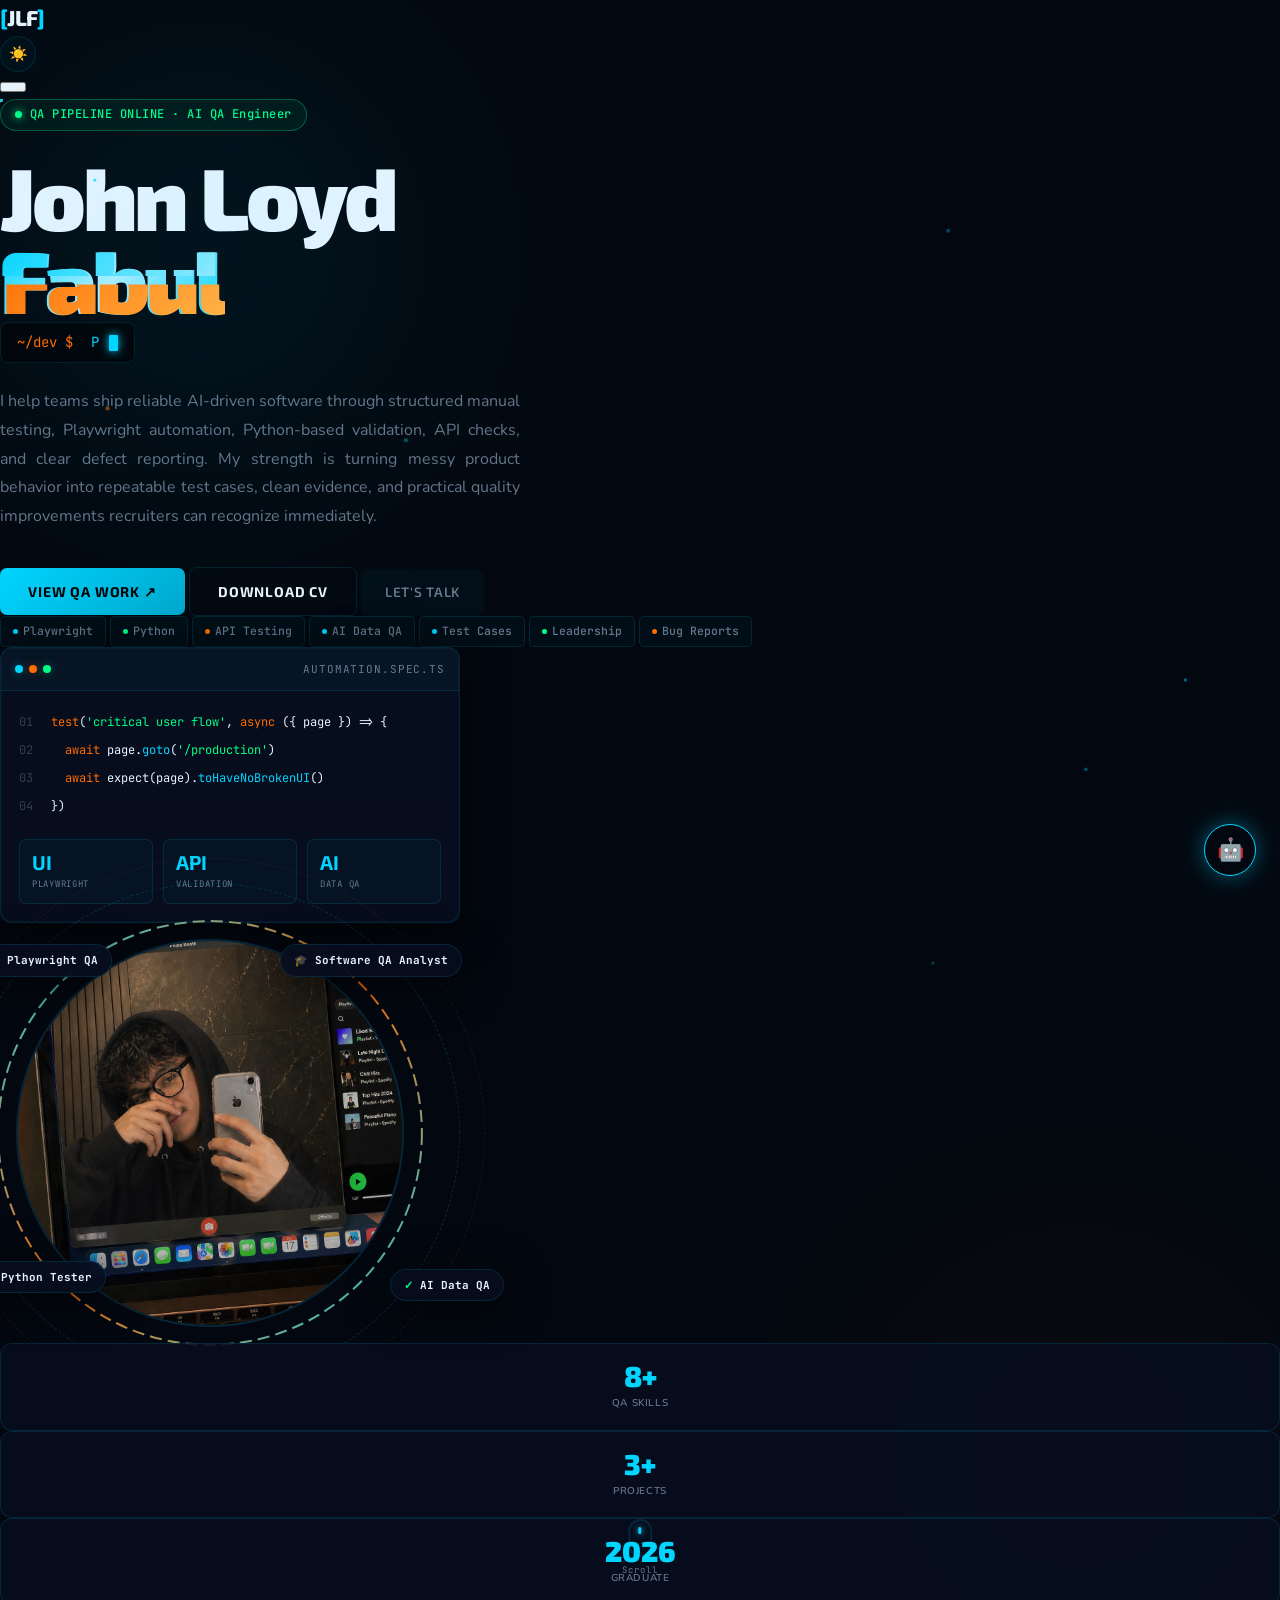
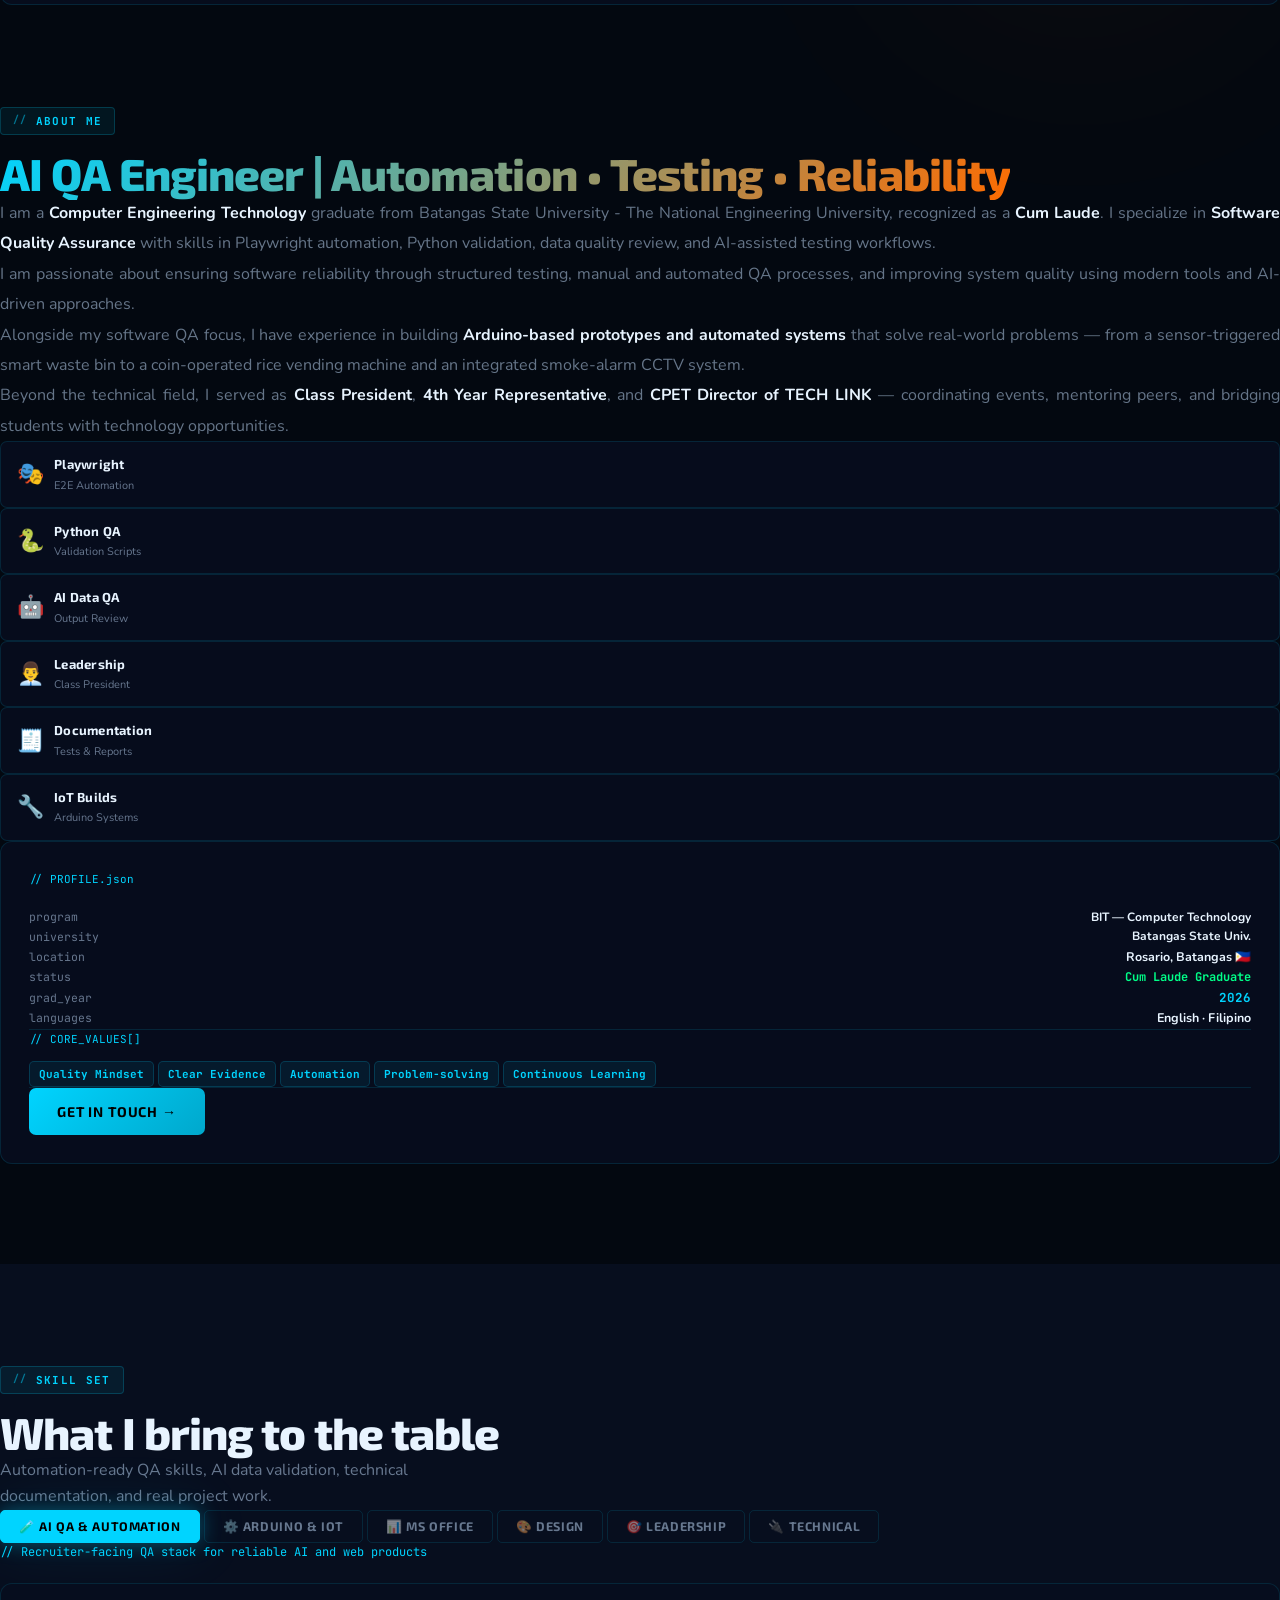
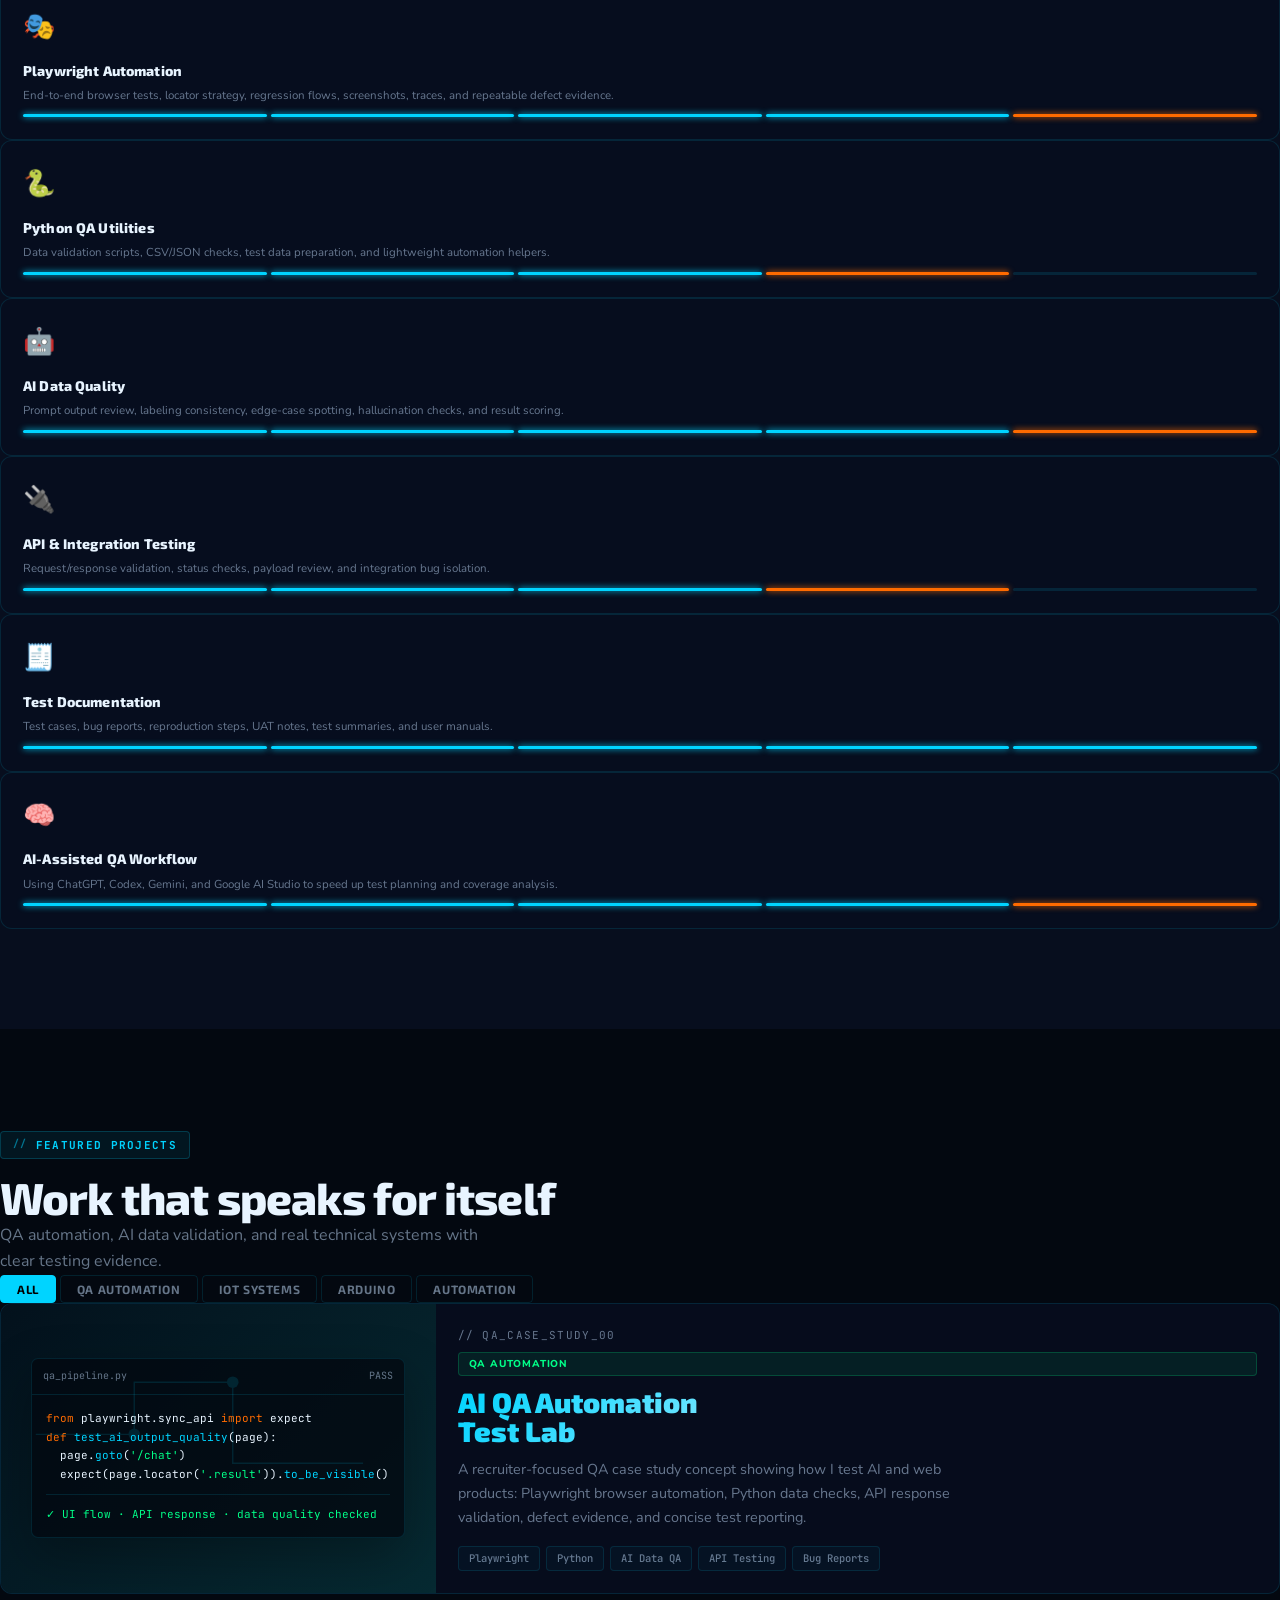
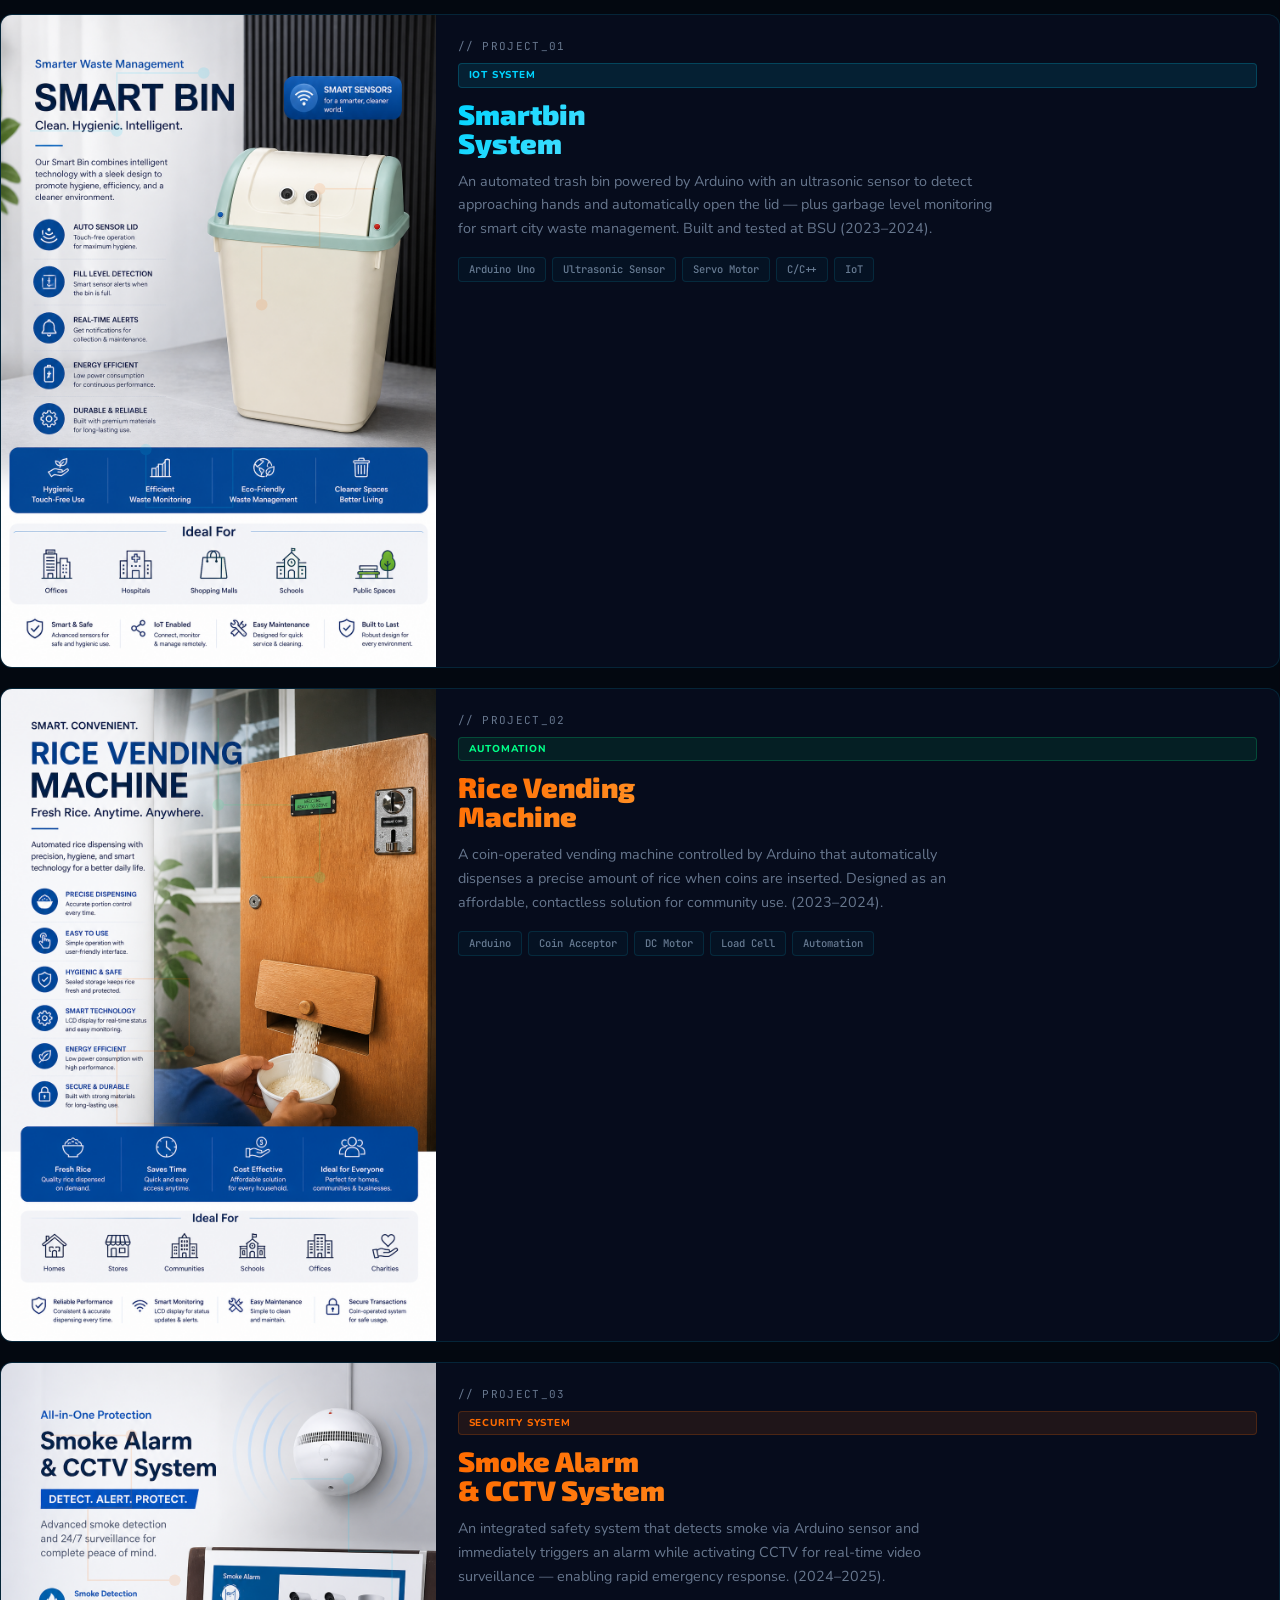
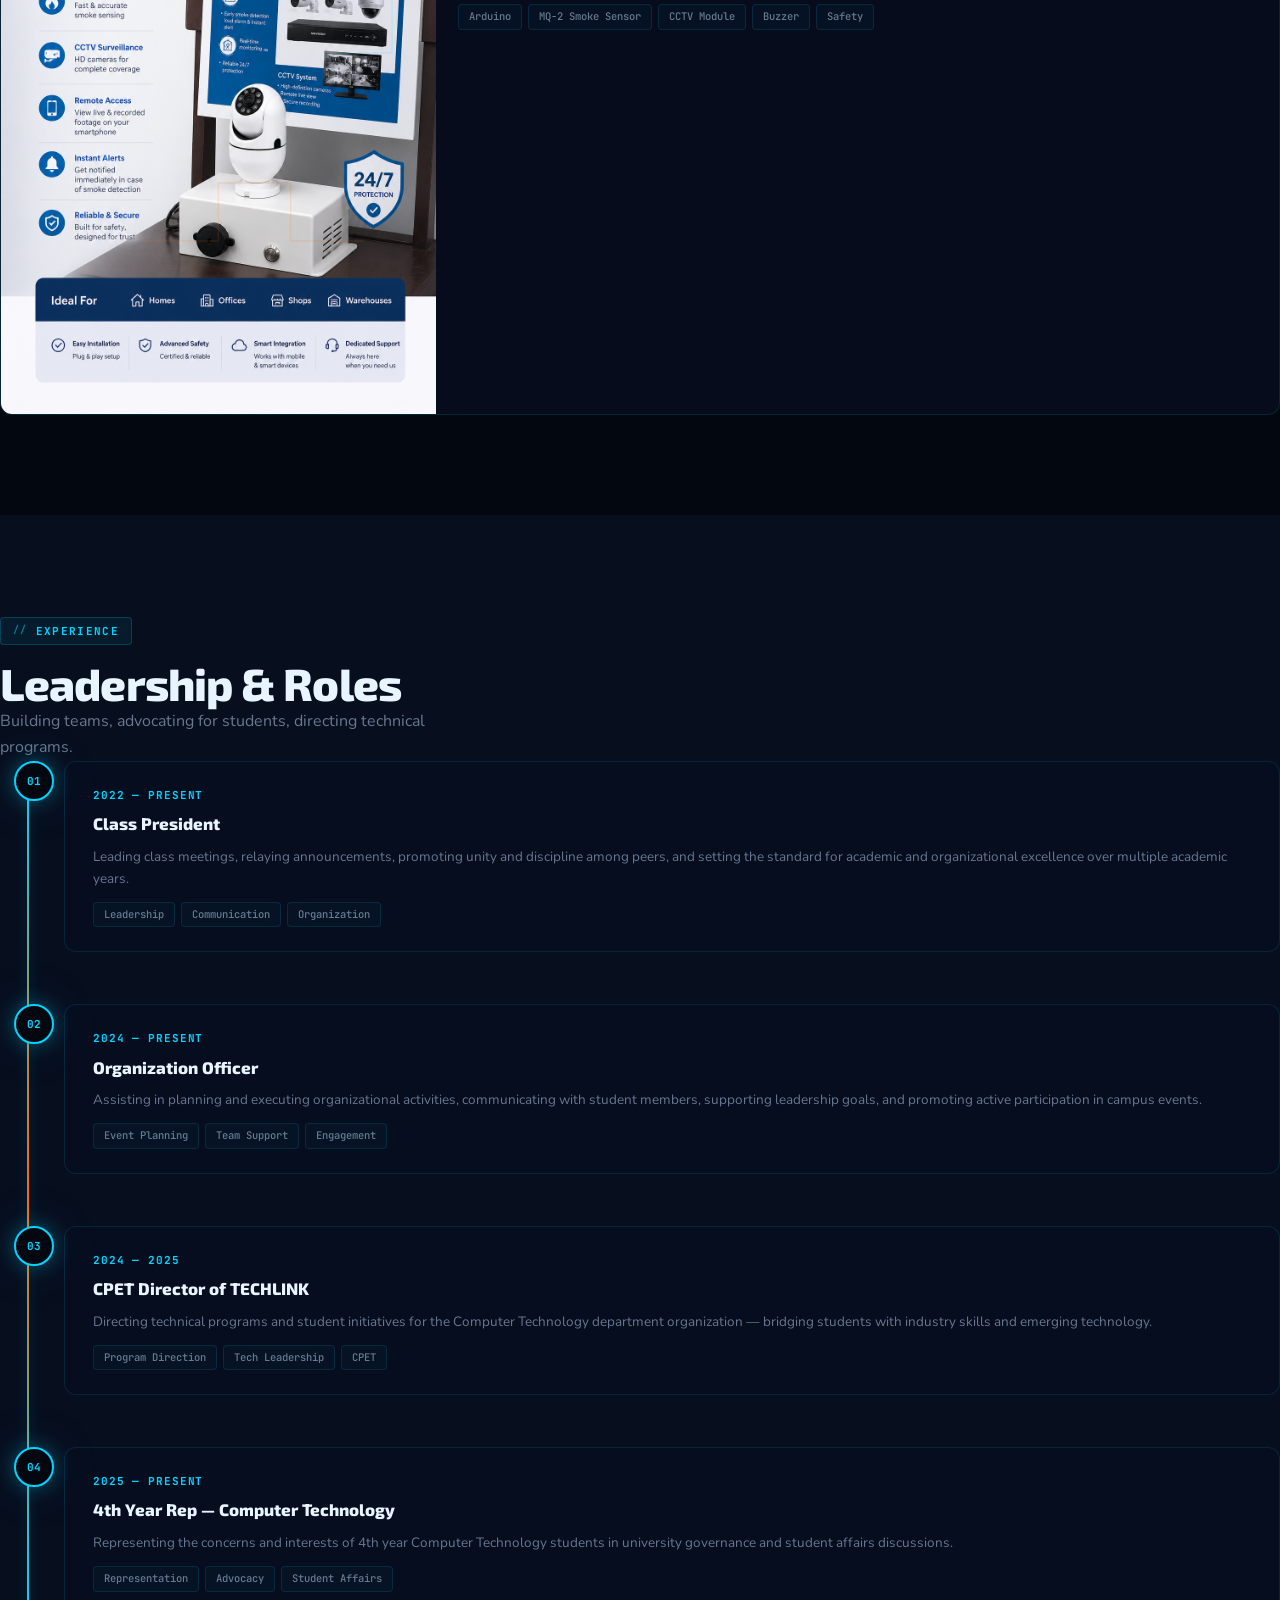
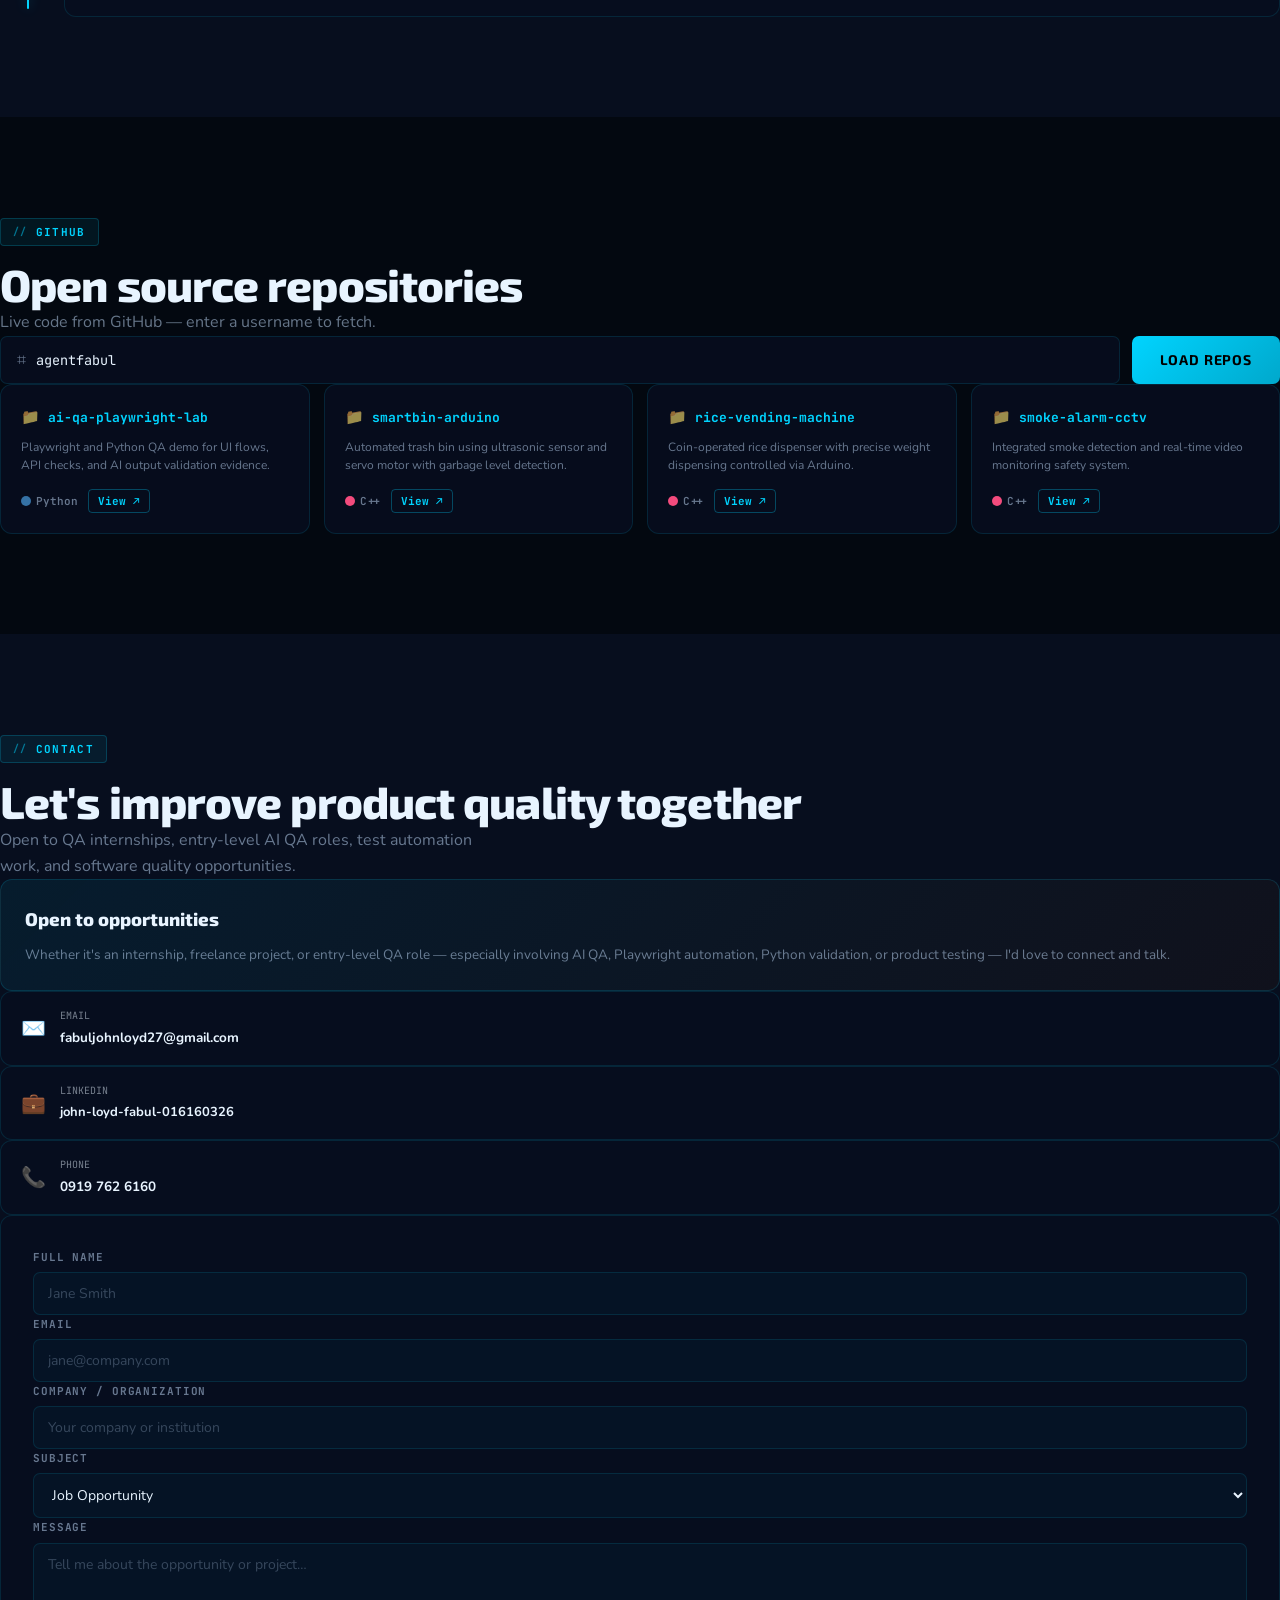
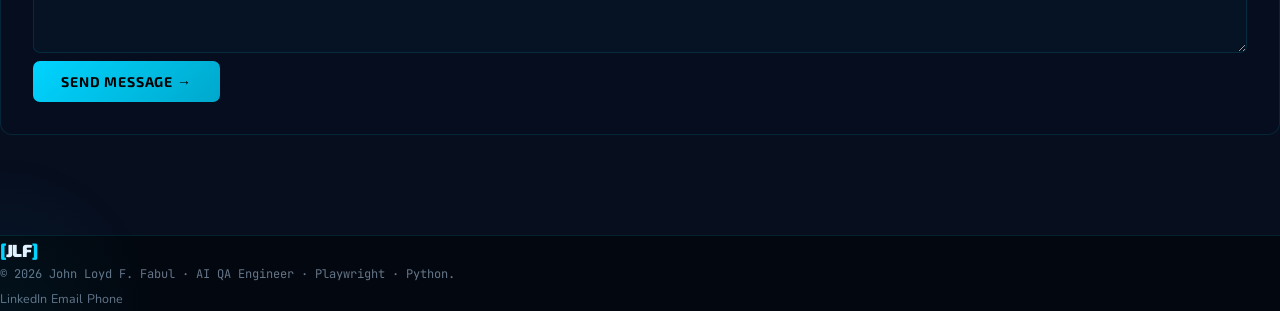
==== commit eea3bb52: "Fix Vercel asset paths" ====
--- a/assets/html/index.html
+++ b/assets/html/index.html
@@ -8,7 +8,7 @@
   <link rel="preconnect" href="https://fonts.gstatic.com" crossorigin/>
   <link href="https://fonts.googleapis.com/css2?family=Exo+2:ital,wght@0,300;0,400;0,600;0,700;0,800;0,900;1,300&family=Nunito:wght@300;400;500;600;700&family=JetBrains+Mono:wght@400;500;700&display=swap" rel="stylesheet"/>
   <script src="https://cdn.tailwindcss.com"></script>
-  <link rel="stylesheet" href="../css/styles.css"/>
+  <link rel="stylesheet" href="/assets/css/styles.css"/>
 </head>
 <body>
 
@@ -88,7 +88,7 @@
 
         <div class="flex flex-wrap gap-3 mb-10">
           <a href="#projects" class="btn-primary">View QA Work ↗</a>
-          <a href="../resume.pdf" download class="btn-secondary">Download CV</a>
+          <a href="/assets/resume.pdf" download class="btn-secondary">Download CV</a>
           <a href="#contact"  class="btn-ghost">Let's Talk</a>
         </div>
 
@@ -139,7 +139,7 @@
           <div class="orbit-ring orbit-ring-2"></div>
 
           <div class="photo-inner">
-            <img src="../../src/profile/my_profile.png" alt="John Loyd F. Fabul"
+            <img src="/src/profile/my_profile.png" alt="John Loyd F. Fabul"
                  onerror="this.parentElement.innerHTML='<div style=\'display:flex;flex-direction:column;align-items:center;justify-content:center;height:100%;color:var(--text-muted);gap:8px\'><span style=\'font-size:64px\'>👨‍💻</span><span style=\'font-family:var(--font-mono);font-size:12px;opacity:.5\'>JLF</span></div>'"/>
           </div>
 
@@ -545,7 +545,7 @@
       <!-- Project 1: Smart Bin -->
       <div class="project-card" data-category="iot arduino automation">
         <div class="project-visual" style="background:linear-gradient(135deg,#040d1e,#0a2040);">
-          <img src="../../src/smartbin/smart-bin.png" alt="Smart Bin"/>
+          <img src="/src/smartbin/smart-bin.png" alt="Smart Bin"/>
           <div class="project-visual-fallback">
             <div class="project-visual-icon">🗑️</div>
             <div class="project-visual-label">Smart Waste System</div>
@@ -580,7 +580,7 @@
       <!-- Project 2: Rice Vending -->
       <div class="project-card" data-category="iot arduino automation">
         <div class="project-visual" style="background:linear-gradient(135deg,#071a10,#0f3020);">
-          <img src="../../src/rice_vending_machine/ricevendingmachine.png" alt="Rice Vending Machine"/>
+          <img src="/src/rice_vending_machine/ricevendingmachine.png" alt="Rice Vending Machine"/>
           <div class="project-visual-fallback">
             <div class="project-visual-icon">🍚</div>
             <div class="project-visual-label">Vending Machine</div>
@@ -611,7 +611,7 @@
       <!-- Project 3: Smoke Alarm -->
       <div class="project-card" data-category="iot arduino automation">
         <div class="project-visual" style="background:linear-gradient(135deg,#140818,#2a1040);">
-          <img src="../../src/smokealarmsystem/smokealarm.png" alt="Smoke Alarm CCTV"/>
+          <img src="/src/smokealarmsystem/smokealarm.png" alt="Smoke Alarm CCTV"/>
           <div class="project-visual-fallback">
             <div class="project-visual-icon">🚨</div>
             <div class="project-visual-label">Safety & Security</div>
@@ -861,6 +861,6 @@
 <!-- ═══════════════════════════════════════
      JAVASCRIPT
      ═══════════════════════════════════════ -->
-<script src="../js/main.js"></script>
+<script src="/assets/js/main.js"></script>
 </body>
 </html>
